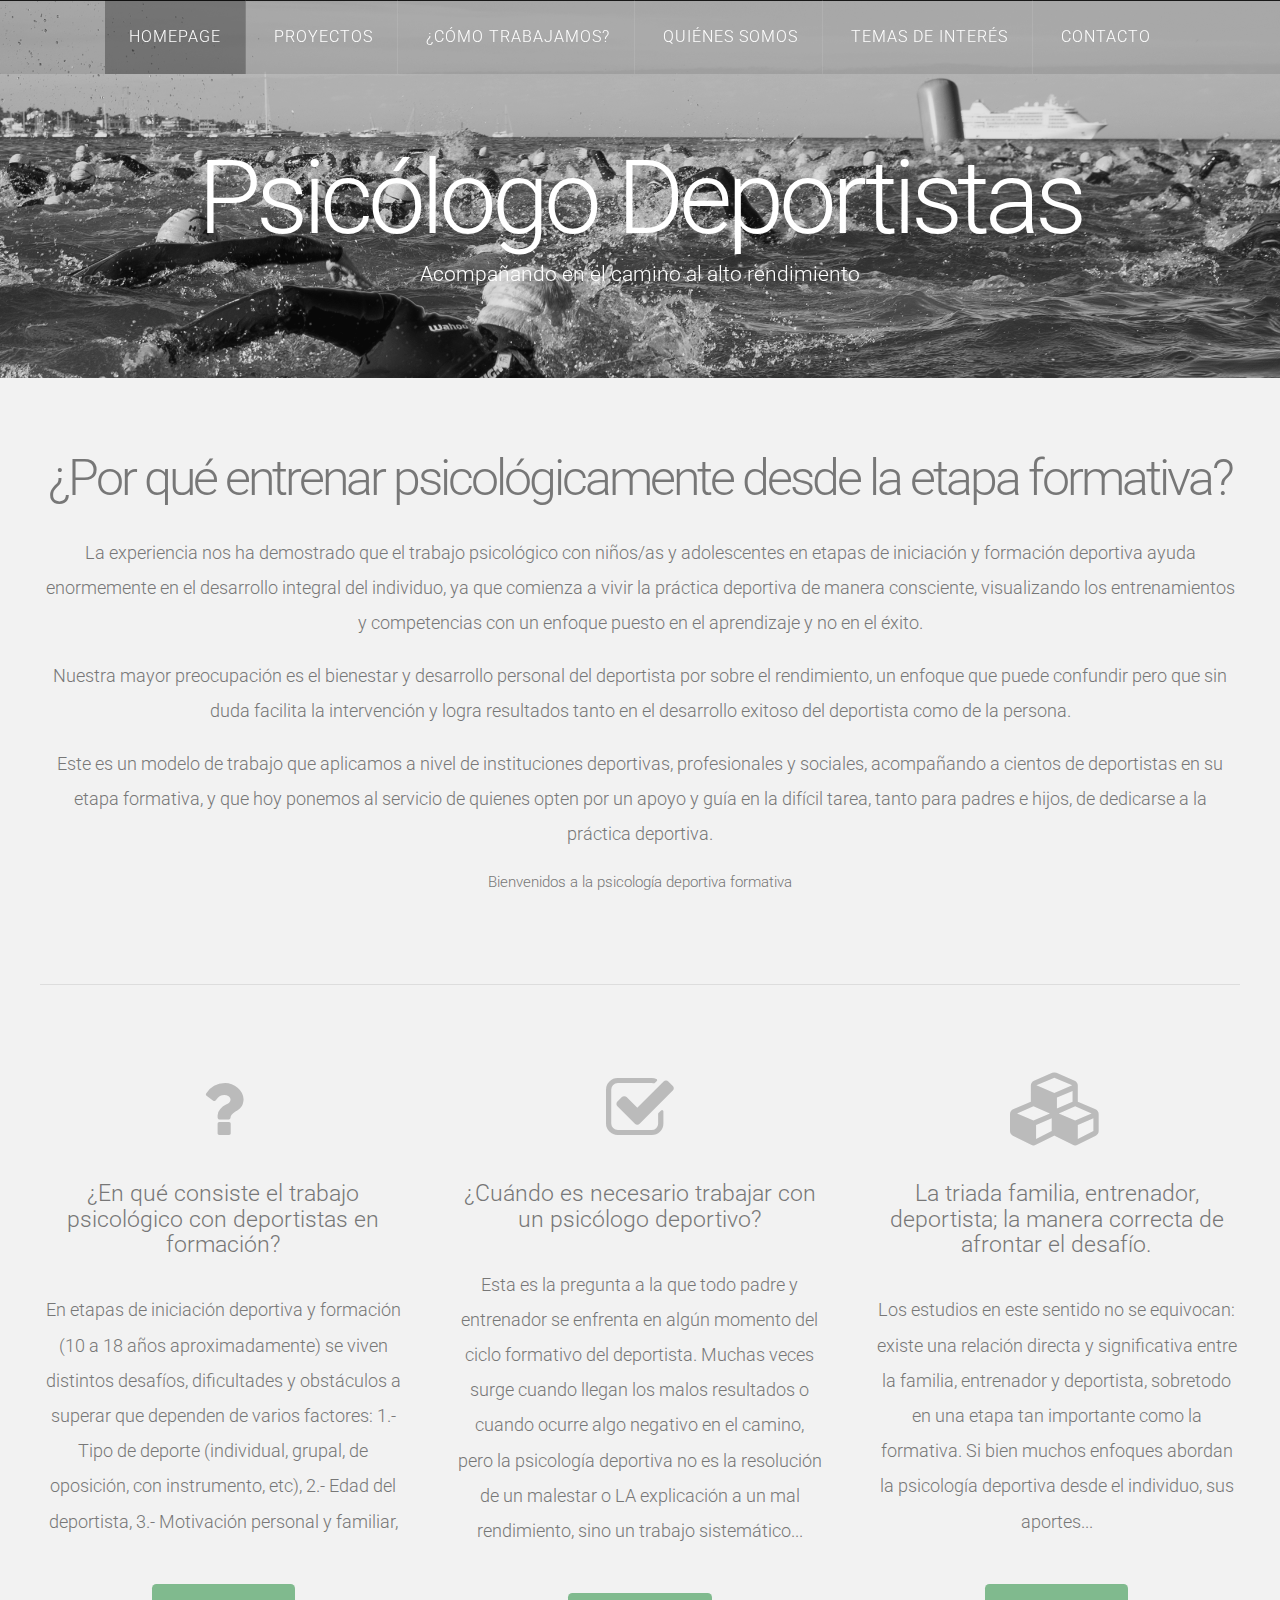
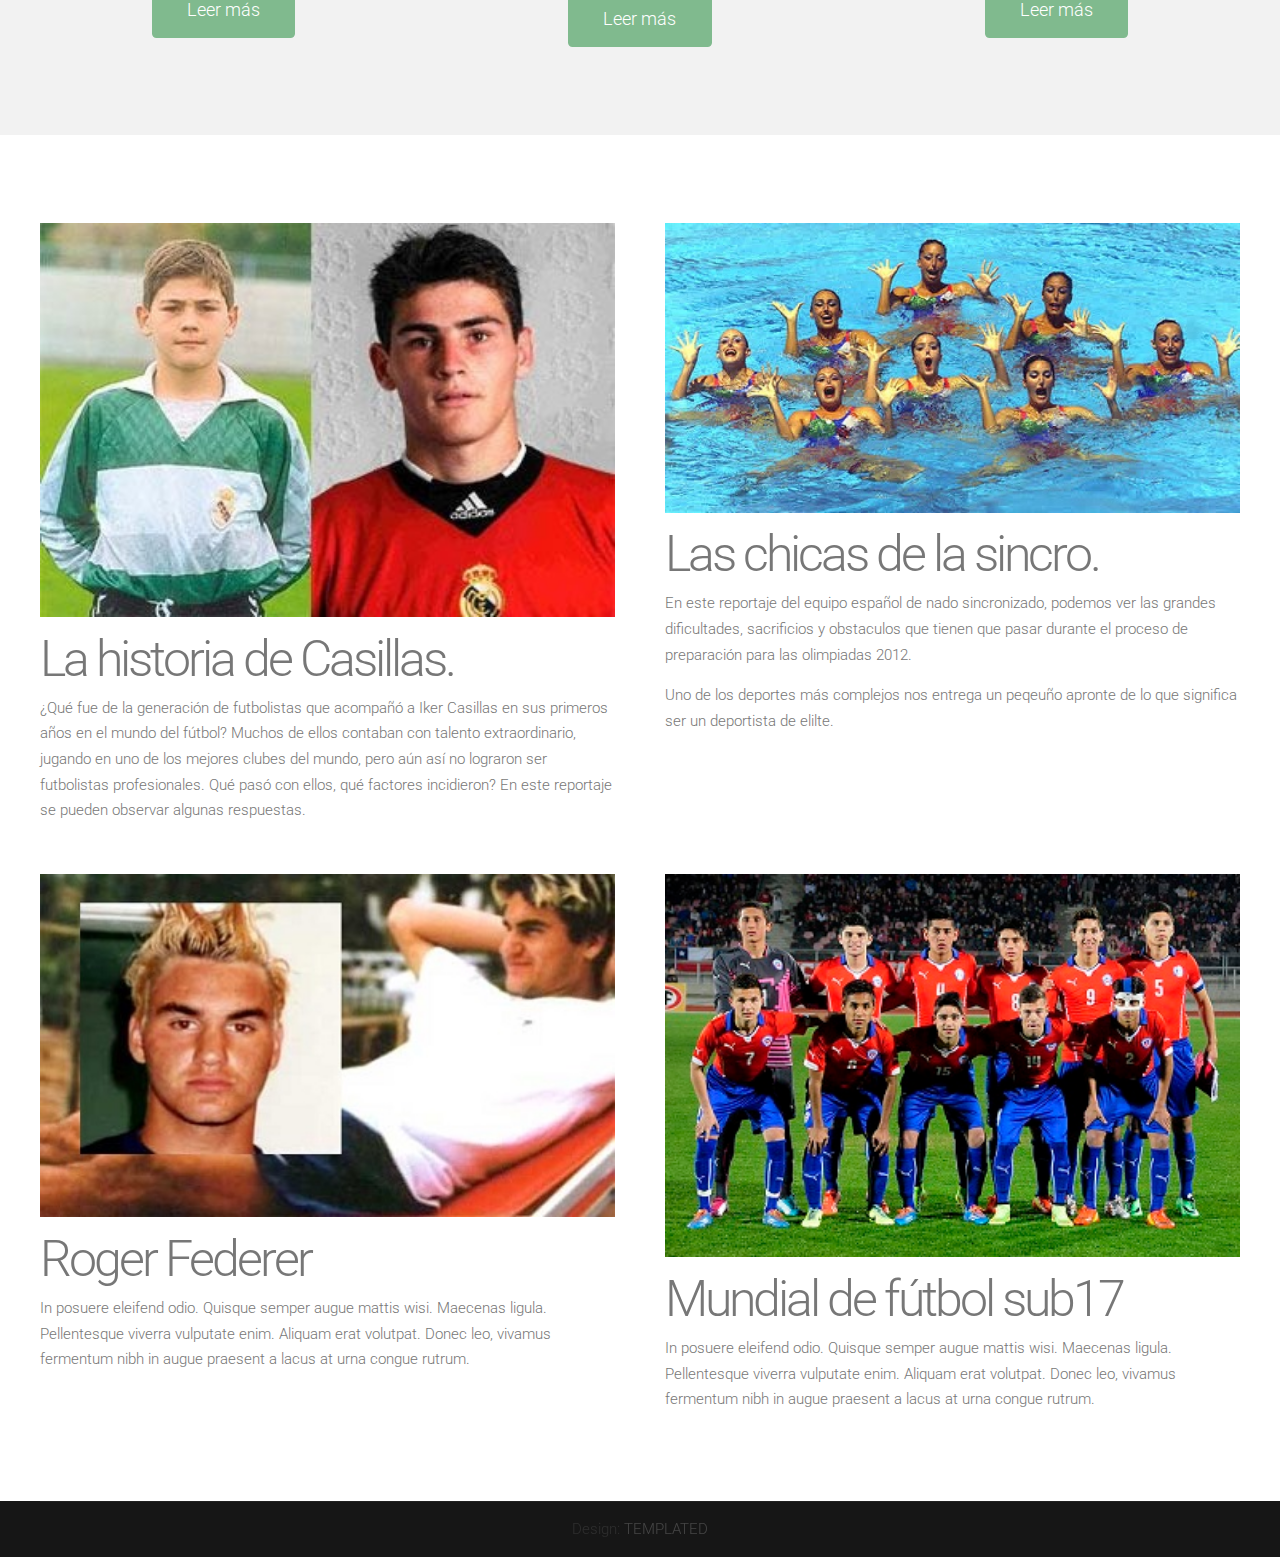
==== index.html @ 889eba31 "Update index.html" ====
﻿<!DOCTYPE HTML>
<!--
	Linear by TEMPLATED
    templated.co @templatedco
    Released for free under the Creative Commons Attribution 3.0 license (templated.co/license)
-->
<html>
	<head>
		<title>Psicólogo Deportistas</title>
		<meta http-equiv="content-type" content="text/html; charset=utf-8" />
		<meta name="description" content="" />
		<meta name="keywords" content="" />
		<link href='http://fonts.googleapis.com/css?family=Roboto:400,100,300,700,500,900' rel='stylesheet' type='text/css'>
		<script src="http://ajax.googleapis.com/ajax/libs/jquery/1.11.0/jquery.min.js"></script>
		<script src="js/skel.min.js"></script>
		<script src="js/skel-panels.min.js"></script>
		<script src="js/init.js"></script>
		<noscript>
			<link rel="stylesheet" href="css/skel-noscript.css" />
			<link rel="stylesheet" href="css/style.css" />
			<link rel="stylesheet" href="css/style-desktop.css" />
		</noscript>
	</head>
	<body>

	<!-- Header -->
		<div id="header">
			<div id="nav-wrapper"> 
				<!-- Nav -->
				<nav id="nav">
					<ul>
						<li class="active"><a href="index.html">Homepage</a></li>
						<li><a href="proyectos.html">Proyectos</a></li>
						<li><a href="como_trabajamos.html">¿Cómo trabajamos?</a></li>
						<li><a href="Quienes_somos.html">Quiénes somos</a></a></li>
						<li><a href="articulo_1.html">Temas de interés</a></a></li>
						<li><a href="contacto.html">Contacto</a></li>
					</ul>
				</nav>
			</div>
			<div class="container"> 
				
				<!-- Logo -->
				<div id="logo">
					<h1><a href="#">Psicólogo  Deportistas</a></h1>
				
					<span class="tag">Acompañando en el camino al alto rendimiento</span>
				</div>
			</div>
		</div>

	<!-- Featured -->
		<div id="featured">
			<div class="container">
				<header>
<h2>¿Por qué entrenar psicológicamente desde la etapa formativa?</h2>
				</header>
<p>La experiencia nos ha demostrado que el trabajo psicológico con niños/as y adolescentes en etapas de iniciación y formación deportiva ayuda enormemente en el desarrollo integral del individuo, ya que comienza a vivir la práctica deportiva de manera consciente, visualizando los entrenamientos y competencias con un enfoque puesto en el aprendizaje y no en el éxito.    <p>  
<p> Nuestra mayor preocupación es el bienestar y desarrollo personal del deportista por sobre el rendimiento, un enfoque que puede confundir pero que sin duda facilita la intervención y logra resultados tanto en el desarrollo exitoso del deportista como de la persona.</p>
<p>Este es un modelo de trabajo que aplicamos a nivel de instituciones deportivas, profesionales y sociales, acompañando a cientos de deportistas en su etapa formativa, y que  hoy ponemos al servicio de quienes opten por un apoyo y guía en la difícil tarea, tanto para padres e hijos, de dedicarse a la práctica deportiva.<p>
</p>Bienvenidos a la psicología deportiva formativa<p>
				<p><p>
				<hr />
				<div class="row">
					<section class="4u">
						<span class="pennant"><span class="fa fa-question"></span></span>
						<h3>¿En qué consiste el trabajo psicológico con deportistas en formación?</h3>
						<p>En etapas de iniciación deportiva y formación (10 a 18 años aproximadamente) se viven distintos desafíos, dificultades y obstáculos a superar que dependen de varios factores: 1.-Tipo de deporte  (individual, grupal, de oposición, con instrumento, etc), 2.- Edad del deportista, 3.- Motivación personal y familiar,  </p>
						<a href="como_trabajamos.html" class="button button-style1">Leer más</a>
					</section>
					<section class="4u">
						<span class="pennant"><span class="fa fa-check-square-o"></span></span>
						<h3>¿Cuándo es necesario trabajar con un psicólogo deportivo?</h3>
						<p>Esta es la pregunta a la que todo padre y entrenador se enfrenta en algún momento del ciclo formativo del deportista.  Muchas veces surge cuando llegan los malos resultados o cuando ocurre algo negativo en el camino, pero la psicología deportiva no es la resolución de un malestar o LA explicación a un mal rendimiento, sino un trabajo sistemático...</p>
						<a href="como_trabajamos.html" class="button button-style1">Leer más</a>
					</section>
					<section class="4u">
						<span class="pennant"><span class="fa fa-cubes"></span></span>
						<h3>La triada familia, entrenador, deportista; la manera correcta de afrontar el desafío.</h3>
						<p> Los estudios en este sentido no se equivocan: existe una relación directa y significativa entre la familia, entrenador y deportista, sobretodo en una etapa tan importante como la formativa. Si bien muchos enfoques abordan la psicología deportiva desde el individuo, sus aportes...</p>
						<a href="como_trabajamos.html" class="button button-style1">Leer más</a>
					</section>

				</div>
			</div>
		</div>

	<!-- Main -->
		<div id="main">
			<div id="content" class="container">

				<div class="row">
					<section class="6u">
						<a href="#" class="image full"><img src="images/pic01.jpg" alt=""></a>
						<header>
							<h2>La historia de Casillas. </h2>
						</header>
						<p>¿Qué fue de la generación de futbolistas que acompañó a Iker Casillas en sus primeros años en el mundo del fútbol? Muchos de ellos contaban con talento extraordinario, jugando en uno de los mejores clubes del mundo, pero aún así no lograron ser futbolistas profesionales. Qué pasó con ellos, qué factores incidieron? En este reportaje se pueden observar algunas respuestas.</p>
					</section>				
					<section class="6u">
						<a href="#" class="image full"><img src="images/pic02.jpg" alt=""></a>
						<header>
							<h2>Las chicas de la sincro. </h2>
						</header>
						<p>En este reportaje del equipo español de nado sincronizado, podemos ver las grandes dificultades, sacrificios y obstaculos que tienen que pasar durante el proceso de preparación para las olimpiadas 2012.
						<p>Uno de los deportes más complejos nos entrega un peqeuño apronte de lo que significa ser un deportista de elilte.</p>	
						</p>
					</section>				
				</div>

				<div class="row">
					<section class="6u">
						<a href="#" class="image full"><img src="images/pic03.jpg" alt=""></a>
						<header>
							<h2>Roger Federer</h2>
						</header>
						<p>In posuere eleifend odio. Quisque semper augue mattis wisi. Maecenas ligula. Pellentesque viverra vulputate enim. Aliquam erat volutpat. Donec leo, vivamus fermentum nibh in augue praesent a lacus at urna congue rutrum.</p>
					</section>				
					<section class="6u">
						<a href="#" class="image full"><img src="images/pic04.jpg" alt=""></a>
						<header>
							<h2>Mundial de fútbol sub17</h2>
						</header>
						<p>In posuere eleifend odio. Quisque semper augue mattis wisi. Maecenas ligula. Pellentesque viverra vulputate enim. Aliquam erat volutpat. Donec leo, vivamus fermentum nibh in augue praesent a lacus at urna congue rutrum.</p>
					</section>				
				</div>
			
			</div>
		</div>

	<!-- Tweet -->
		<!--div id="tweet">
			<div class="container">
				<section>
					<blockquote>&ldquo;In posuere eleifend odio. Quisque semper augue mattis wisi. Maecenas ligula. Pellentesque viverra vulputate enim. Aliquam erat volutpat.&rdquo;</blockquote>
				</section>
			</div>
		</div-->

	<!-- Footer -->
		<!--div id="footer">
			<div class="container">
				<section>
					<header>
						<h2>Get in touch</h2>
						<span class="byline">Integer sit amet pede vel arcu aliquet pretium</span>
					</header>
					<ul class="contact">
						<li><a href="#" class="fa fa-twitter"><span>Twitter</span></a></li>
						<li class="active"><a href="#" class="fa fa-facebook"><span>Facebook</span></a></li>
						<li><a href="#" class="fa fa-dribbble"><span>Pinterest</span></a></li>
						<li><a href="#" class="fa fa-tumblr"><span>Google+</span></a></li>
					</ul>
				</section>
			</div>
		</div-->

	<!-- Copyright -->
		<div id="copyright">
			<div class="container">
				Design: <a href="http://templated.co">TEMPLATED</a>
			</div>
		</div>

	</body>
</html>
---- css/skel-noscript.css ----
/* Resets (http://meyerweb.com/eric/tools/css/reset/ | v2.0 | 20110126 | License: none (public domain)) */

	html,body,div,span,applet,object,iframe,h1,h2,h3,h4,h5,h6,p,blockquote,pre,a,abbr,acronym,address,big,cite,code,del,dfn,em,img,ins,kbd,q,s,samp,small,strike,strong,sub,sup,tt,var,b,u,i,center,dl,dt,dd,ol,ul,li,fieldset,form,label,legend,table,caption,tbody,tfoot,thead,tr,th,td,article,aside,canvas,details,embed,figure,figcaption,footer,header,hgroup,menu,nav,output,ruby,section,summary,time,mark,audio,video{margin:0;padding:0;border:0;font-size:100%;font:inherit;vertical-align:baseline;}article,aside,details,figcaption,figure,footer,header,hgroup,menu,nav,section{display:block;}body{line-height:1;}ol,ul{list-style:none;}blockquote,q{quotes:none;}blockquote:before,blockquote:after,q:before,q:after{content:'';content:none;}table{border-collapse:collapse;border-spacing:0;}body{-webkit-text-size-adjust:none}

/* Box Model */

	*, *:before, *:after {
		-moz-box-sizing: border-box;
		-webkit-box-sizing: border-box;
		-o-box-sizing: border-box;
		-ms-box-sizing: border-box;
		box-sizing: border-box;
	}

/* Container */

	body {
		min-width: 1200px;
	}

	.container {
		width: 1200px;
		margin-left: auto;
		margin-right: auto;
	}

	/* Modifiers */
	
		.container.small {
			width: 900px;
		}

		.container.big {
			width: 100%;
			max-width: 1500px;
			min-width: 1200px;
		}

/* Grid */

	/* Cells */

		.\31 2u { width: 100% }
		.\31 1u { width: 91.6666666667% }
		.\31 0u { width: 83.3333333333% }
		.\39 u { width: 75% }
		.\38 u { width: 66.6666666667% }
		.\37 u { width: 58.3333333333% }
		.\36 u { width: 50% }
		.\35 u { width: 41.6666666667% }
		.\34 u { width: 33.3333333333% }
		.\33 u { width: 25% }
		.\32 u { width: 16.6666666667% }
		.\31 u { width: 8.3333333333% }
		.\-11u { margin-left: 91.6666666667% }
		.\-10u { margin-left: 83.3333333333% }
		.\-9u { margin-left: 75% }
		.\-8u { margin-left: 66.6666666667% }
		.\-7u { margin-left: 58.3333333333% }
		.\-6u { margin-left: 50% }
		.\-5u { margin-left: 41.6666666667% }
		.\-4u { margin-left: 33.3333333333% }
		.\-3u { margin-left: 25% }
		.\-2u { margin-left: 16.6666666667% }
		.\-1u { margin-left: 8.3333333333% }

		.row > * {
			padding: 50px 0 0 50px;
			float: left;
			-moz-box-sizing: border-box;
			-webkit-box-sizing: border-box;
			-o-box-sizing: border-box;
			-ms-box-sizing: border-box;
			box-sizing: border-box;
		}

		.row + .row > * {
			padding-top: 50px;
		}

		.row {
			margin-left: -50px;
		}

	/* Rows */

		.row:after {
			content: '';
			display: block;
			clear: both;
			height: 0;
		}

		.row:first-child > * {
			padding-top: 0;
		}

		.row > * {
			padding-top: 0;
		}

		/* Modifiers */

			/* Flush */

				.row.flush {
					margin-left: 0;
				}

				.row.flush > * {
					padding: 0 !important;
				}

			/* Quarter */

				.row.quarter > * {
					padding: 12.5px 0 0 12.5px;
				}

				.row.quarter + .row.quarter > * {
					padding-top: 12.5px;
				}

				.row.quarter {
					margin-left: -12.5px;
				}

			/* Half */

				.row.half > * {
					padding: 25px 0 0 25px;
				}

				.row.half + .row.half > * {
					padding-top: 25px;
				}

				.row.half {
					margin-left: -25px;
				}

			/* One and (a) Half */

				.row.oneandhalf > * {
					padding: 75px 0 0 75px;
				}

				.row.oneandhalf + .row.oneandhalf > * {
					padding-top: 75px;
				}

				.row.oneandhalf {
					margin-left: -75px;
				}

			/* Double */

				.row.double > * {
					padding: 100px 0 0 100px;
				}

				.row.double + .row.double > * {
					padding-top: 100px;
				}

				.row.double {
					margin-left: -100px;
				}
---- css/style.css ----
/*
	Linear by TEMPLATED
    templated.co @templatedco
    Released for free under the Creative Commons Attribution 3.0 license (templated.co/license)
*/

@charset 'UTF-8';

@font-face{font-family:'FontAwesome';src:url('font/fontawesome-webfont.eot?v=4.0.1');src:url('font/fontawesome-webfont.eot?#iefix&v=4.0.1') format('embedded-opentype'),url('font/fontawesome-webfont.woff?v=4.0.1') format('woff'),url('font/fontawesome-webfont.ttf?v=4.0.1') format('truetype'),url('font/fontawesome-webfont.svg?v=4.0.1#fontawesomeregular') format('svg');font-weight:normal;font-style:normal}

/*********************************************************************************/
/* Basic                                                                         */
/*********************************************************************************/

	body
	{
		margin: 0;
		padding: 0;
		background: #161616;
	}

	body,input,textarea,select
	{
		font-family: 'Roboto', sans-serif;
		font-size: 11pt;
		font-weight: 300;
		line-height: 1.75em;
		color: #777;
	}

	h1,h2,h3,h4,h5,h6
	{
		font-weight: 300;
		color: #777;
	}
	
		h2
		{
			letter-spacing: -0.060em;
		}
	
		h1 a, h2 a, h3 a, h4 a, h5 a, h6 a
		{
			color: inherit;
			text-decoration: none;
		}
		
	strong, b
	{
		font-weight: 500;
		color: #000000;
	}
	
	em, i
	{
		font-style: italic;
	}

	a
	{
		text-decoration: none;
		color: #80BA8E;
	}
	
	a:hover
	{
		text-decoration: underline;
	}

	sub
	{
		position: relative;
		top: 0.5em;
		font-size: 0.8em;
	}
	
	sup
	{
		position: relative;
		top: -0.5em;
		font-size: 0.8em;
	}
	
	hr
	{
		border: 0;
		border-top: solid 1px #ddd;
		margin: 6em 0 0 0;
		padding: 6em 0 0 0;
	}
	
	blockquote
	{
		border-left: solid 0.5em #ddd;
		padding: 1em 0 1em 2em;
		font-style: italic;
	}
	
	p, ul, ol, dl, table
	{
		margin-bottom: 1em;
	}

	header
	{
		margin-bottom: 1.6em;
	}
	
		header h2
		{
		}

		header .byline
		{
			display: block;
			margin: 1.5em 0 0 0;
			padding: 0 0 0.5em 0;
		}
		
	footer
	{
		margin-top: 1em;
	}

	br.clear
	{
		clear: both;
	}

	.pennant
	{
		color: #bbb;
	}

	/* Sections/Articles */
	
		section,
		article
		{
			margin-bottom: 3em;
		}
		
		section > :last-child,
		article > :last-child
		{
			margin-bottom: 0;
		}

		section:last-child,
		article:last-child
		{
			margin-bottom: 0;
		}

		.row > section,
		.row > article
		{
			margin-bottom: 0;
		}

	/* Images */

		.image
		{
			display: inline-block;
		}
		
			.image img
			{
				display: block;
				width: 100%;
			}

			.image.featured
			{
				display: block;
				width: 100%;
				margin: 0 0 2em 0;
			}
			
			.image.full
			{
				display: block;
				width: 100%;
				margin-bottom: 2em;
			}
			
			.image.left
			{
				float: left;
				margin: 0 2em 2em 0;
			}
			
			.image.centered
			{
				display: block;
				margin: 0 0 2em 0;
			}

				.image.centered img
				{
					margin: 0 auto;
					width: auto;
				}

	/* Lists */

		ul.default
		{
			margin: 0;
			padding: 0em 0em 1.5em 0em;
			list-style: none;
		}
		
			ul.default li
			{
				padding: 0.60em 0em;
				font-size: 0.95em;
				border-top: 1px solid;
				border-color: rgba(0,0,0,.1);
			}		
		
			ul.default li:first-child
			{
				padding-top: 0;
				border-top: none;
			}
	
			ul.default {
			}
		
		ul.style li {
			margin: 0;
			padding: 2em 0em 1.5em 0em;
			border-top: 1px solid;
			border-color: rgba(0,0,0,.1);
		}
		
		ul.style li:first-child
		{
			padding-top: 0;
			border-top: none;
		}
		
		ul.style img {
			float: left;
			margin-right: 20px;
		}
		
		ul.style a {
			color: #434343;
		}
		
		ul.style .posted {
			padding: 0em 0em 1em 0em;
			letter-spacing: 1px;
			text-transform: uppercase;
			font-size: 8pt;
			color: #A2A2A2;
		}
		
		ul.style .first {
			padding-top: 0px;
			border-top: none;
		}
							

	/* Buttons */
		
	.button
	{
		position: relative;
		display: inline-block;
		background: #80BA8E;
		padding: 0.8em 2em;
		text-decoration: none !important;
		font-size: 1.2em;
		font-weight: 300;
		color: #FFF !important;
		-moz-transition: color 0.35s ease-in-out, background-color 0.35s ease-in-out;
		-webkit-transition: color 0.35s ease-in-out, background-color 0.35s ease-in-out;
		-o-transition: color 0.35s ease-in-out, background-color 0.35s ease-in-out;
		-ms-transition: color 0.35s ease-in-out, background-color 0.35s ease-in-out;
		transition: color 0.35s ease-in-out, background-color 0.35s ease-in-out;
		text-align: center;
		border-radius: 0.25em;
	}

	.button:hover
	{
		background: #70AA7E;
		color: #FFF !important;
	}

/*********************************************************************************/
/* Icons                                                                         */
/* Powered by Font Awesome by Dave Gandy | http://fontawesome.io                 */
/* Licensed under the SIL OFL 1.1 (font), MIT (CSS)                              */
/*********************************************************************************/

	.fa
	{
		text-decoration: none;
	}

		.fa.solo
		{
		}
		
			.fa.solo span
			{
				display: none;
			}

		.fa:before
		{
			display:inline-block;
			font-family: FontAwesome;
			font-size: 1.25em;
			text-decoration: none;
			font-style: normal;
			font-weight: normal;
			line-height: 1;
			-webkit-font-smoothing:antialiased;
			-moz-osx-font-smoothing:grayscale;
		}

		.fa-lg{font-size:1.3333333333333333em;line-height:.75em;vertical-align:-15%}
		.fa-2x{font-size:2em}
		.fa-3x{font-size:3em}
		.fa-4x{font-size:4em}
		.fa-5x{font-size:5em}
		.fa-fw{width:1.2857142857142858em;text-align:center}
		.fa-ul{padding-left:0;margin-left:2.142857142857143em;list-style-type:none}.fa-ul>li{position:relative}
		.fa-li{position:absolute;left:-2.142857142857143em;width:2.142857142857143em;top:.14285714285714285em;text-align:center}.fa-li.fa-lg{left:-1.8571428571428572em}
		.fa-border{padding:.2em .25em .15em;border:solid .08em #eee;border-radius:.1em}
		.pull-right{float:right}
		.pull-left{float:left}
		.fa.pull-left{margin-right:.3em}
		.fa.pull-right{margin-left:.3em}
		.fa-spin{-webkit-animation:spin 2s infinite linear;-moz-animation:spin 2s infinite linear;-o-animation:spin 2s infinite linear;animation:spin 2s infinite linear}
		@-moz-keyframes spin{0%{-moz-transform:rotate(0deg)} 100%{-moz-transform:rotate(359deg)}}@-webkit-keyframes spin{0%{-webkit-transform:rotate(0deg)} 100%{-webkit-transform:rotate(359deg)}}@-o-keyframes spin{0%{-o-transform:rotate(0deg)} 100%{-o-transform:rotate(359deg)}}@-ms-keyframes spin{0%{-ms-transform:rotate(0deg)} 100%{-ms-transform:rotate(359deg)}}@keyframes spin{0%{transform:rotate(0deg)} 100%{transform:rotate(359deg)}}.fa-rotate-90{filter:progid:DXImageTransform.Microsoft.BasicImage(rotation=1);-webkit-transform:rotate(90deg);-moz-transform:rotate(90deg);-ms-transform:rotate(90deg);-o-transform:rotate(90deg);transform:rotate(90deg)}
		.fa-rotate-180{filter:progid:DXImageTransform.Microsoft.BasicImage(rotation=2);-webkit-transform:rotate(180deg);-moz-transform:rotate(180deg);-ms-transform:rotate(180deg);-o-transform:rotate(180deg);transform:rotate(180deg)}
		.fa-rotate-270{filter:progid:DXImageTransform.Microsoft.BasicImage(rotation=3);-webkit-transform:rotate(270deg);-moz-transform:rotate(270deg);-ms-transform:rotate(270deg);-o-transform:rotate(270deg);transform:rotate(270deg)}
		.fa-flip-horizontal{filter:progid:DXImageTransform.Microsoft.BasicImage(rotation=0, mirror=1);-webkit-transform:scale(-1, 1);-moz-transform:scale(-1, 1);-ms-transform:scale(-1, 1);-o-transform:scale(-1, 1);transform:scale(-1, 1)}
		.fa-flip-vertical{filter:progid:DXImageTransform.Microsoft.BasicImage(rotation=2, mirror=1);-webkit-transform:scale(1, -1);-moz-transform:scale(1, -1);-ms-transform:scale(1, -1);-o-transform:scale(1, -1);transform:scale(1, -1)}
		.fa-stack{position:relative;display:inline-block;width:2em;height:2em;line-height:2em;vertical-align:middle}
		.fa-stack-1x,.fa-stack-2x{position:absolute;left:0;width:100%;text-align:center}
		.fa-stack-1x{line-height:inherit}
		.fa-stack-2x{font-size:2em}
		.fa-inverse{color:#fff}
		.fa-glass:before{content:"\f000"}
		.fa-music:before{content:"\f001"}
		.fa-search:before{content:"\f002"}
		.fa-envelope-o:before{content:"\f003"}
		.fa-heart:before{content:"\f004"}
		.fa-star:before{content:"\f005"}
		.fa-star-o:before{content:"\f006"}
		.fa-user:before{content:"\f007"}
		.fa-film:before{content:"\f008"}
		.fa-th-large:before{content:"\f009"}
		.fa-th:before{content:"\f00a"}
		.fa-th-list:before{content:"\f00b"}
		.fa-check:before{content:"\f00c"}
		.fa-times:before{content:"\f00d"}
		.fa-search-plus:before{content:"\f00e"}
		.fa-search-minus:before{content:"\f010"}
		.fa-power-off:before{content:"\f011"}
		.fa-signal:before{content:"\f012"}
		.fa-gear:before,.fa-cog:before{content:"\f013"}
		.fa-trash-o:before{content:"\f014"}
		.fa-home:before{content:"\f015"}
		.fa-file-o:before{content:"\f016"}
		.fa-clock-o:before{content:"\f017"}
		.fa-road:before{content:"\f018"}
		.fa-download:before{content:"\f019"}
		.fa-arrow-circle-o-down:before{content:"\f01a"}
		.fa-arrow-circle-o-up:before{content:"\f01b"}
		.fa-inbox:before{content:"\f01c"}
		.fa-play-circle-o:before{content:"\f01d"}
		.fa-rotate-right:before,.fa-repeat:before{content:"\f01e"}
		.fa-refresh:before{content:"\f021"}
		.fa-list-alt:before{content:"\f022"}
		.fa-lock:before{content:"\f023"}
		.fa-flag:before{content:"\f024"}
		.fa-headphones:before{content:"\f025"}
		.fa-volume-off:before{content:"\f026"}
		.fa-volume-down:before{content:"\f027"}
		.fa-volume-up:before{content:"\f028"}
		.fa-qrcode:before{content:"\f029"}
		.fa-barcode:before{content:"\f02a"}
		.fa-tag:before{content:"\f02b"}
		.fa-tags:before{content:"\f02c"}
		.fa-book:before{content:"\f02d"}
		.fa-bookmark:before{content:"\f02e"}
		.fa-print:before{content:"\f02f"}
		.fa-camera:before{content:"\f030"}
		.fa-font:before{content:"\f031"}
		.fa-bold:before{content:"\f032"}
		.fa-italic:before{content:"\f033"}
		.fa-text-height:before{content:"\f034"}
		.fa-text-width:before{content:"\f035"}
		.fa-align-left:before{content:"\f036"}
		.fa-align-center:before{content:"\f037"}
		.fa-align-right:before{content:"\f038"}
		.fa-align-justify:before{content:"\f039"}
		.fa-list:before{content:"\f03a"}
		.fa-dedent:before,.fa-outdent:before{content:"\f03b"}
		.fa-indent:before{content:"\f03c"}
		.fa-video-camera:before{content:"\f03d"}
		.fa-picture-o:before{content:"\f03e"}
		.fa-pencil:before{content:"\f040"}
		.fa-map-marker:before{content:"\f041"}
		.fa-adjust:before{content:"\f042"}
		.fa-tint:before{content:"\f043"}
		.fa-edit:before,.fa-pencil-square-o:before{content:"\f044"}
		.fa-share-square-o:before{content:"\f045"}
		.fa-check-square-o:before{content:"\f046"}
		.fa-move:before{content:"\f047"}
		.fa-step-backward:before{content:"\f048"}
		.fa-fast-backward:before{content:"\f049"}
		.fa-backward:before{content:"\f04a"}
		.fa-play:before{content:"\f04b"}
		.fa-pause:before{content:"\f04c"}
		.fa-stop:before{content:"\f04d"}
		.fa-forward:before{content:"\f04e"}
		.fa-fast-forward:before{content:"\f050"}
		.fa-step-forward:before{content:"\f051"}
		.fa-eject:before{content:"\f052"}
		.fa-chevron-left:before{content:"\f053"}
		.fa-chevron-right:before{content:"\f054"}
		.fa-plus-circle:before{content:"\f055"}
		.fa-minus-circle:before{content:"\f056"}
		.fa-times-circle:before{content:"\f057"}
		.fa-check-circle:before{content:"\f058"}
		.fa-question-circle:before{content:"\f059"}
		.fa-info-circle:before{content:"\f05a"}
		.fa-crosshairs:before{content:"\f05b"}
		.fa-times-circle-o:before{content:"\f05c"}
		.fa-check-circle-o:before{content:"\f05d"}
		.fa-ban:before{content:"\f05e"}
		.fa-arrow-left:before{content:"\f060"}
		.fa-arrow-right:before{content:"\f061"}
		.fa-arrow-up:before{content:"\f062"}
		.fa-arrow-down:before{content:"\f063"}
		.fa-mail-forward:before,.fa-share:before{content:"\f064"}
		.fa-resize-full:before{content:"\f065"}
		.fa-resize-small:before{content:"\f066"}
		.fa-plus:before{content:"\f067"}
		.fa-minus:before{content:"\f068"}
		.fa-asterisk:before{content:"\f069"}
		.fa-exclamation-circle:before{content:"\f06a"}
		.fa-gift:before{content:"\f06b"}
		.fa-leaf:before{content:"\f06c"}
		.fa-fire:before{content:"\f06d"}
		.fa-eye:before{content:"\f06e"}
		.fa-eye-slash:before{content:"\f070"}
		.fa-warning:before,.fa-exclamation-triangle:before{content:"\f071"}
		.fa-plane:before{content:"\f072"}
		.fa-calendar:before{content:"\f073"}
		.fa-random:before{content:"\f074"}
		.fa-comment:before{content:"\f075"}
		.fa-magnet:before{content:"\f076"}
		.fa-chevron-up:before{content:"\f077"}
		.fa-chevron-down:before{content:"\f078"}
		.fa-retweet:before{content:"\f079"}
		.fa-shopping-cart:before{content:"\f07a"}
		.fa-folder:before{content:"\f07b"}
		.fa-folder-open:before{content:"\f07c"}
		.fa-resize-vertical:before{content:"\f07d"}
		.fa-resize-horizontal:before{content:"\f07e"}
		.fa-bar-chart-o:before{content:"\f080"}
		.fa-twitter-square:before{content:"\f081"}
		.fa-facebook-square:before{content:"\f082"}
		.fa-camera-retro:before{content:"\f083"}
		.fa-key:before{content:"\f084"}
		.fa-gears:before,.fa-cogs:before{content:"\f085"}
		.fa-comments:before{content:"\f086"}
		.fa-thumbs-o-up:before{content:"\f087"}
		.fa-thumbs-o-down:before{content:"\f088"}
		.fa-star-half:before{content:"\f089"}
		.fa-heart-o:before{content:"\f08a"}
		.fa-sign-out:before{content:"\f08b"}
		.fa-linkedin-square:before{content:"\f08c"}
		.fa-thumb-tack:before{content:"\f08d"}
		.fa-external-link:before{content:"\f08e"}
		.fa-sign-in:before{content:"\f090"}
		.fa-trophy:before{content:"\f091"}
		.fa-github-square:before{content:"\f092"}
		.fa-upload:before{content:"\f093"}
		.fa-lemon-o:before{content:"\f094"}
		.fa-phone:before{content:"\f095"}
		.fa-square-o:before{content:"\f096"}
		.fa-bookmark-o:before{content:"\f097"}
		.fa-phone-square:before{content:"\f098"}
		.fa-twitter:before{content:"\f099"}
		.fa-facebook:before{content:"\f09a"}
		.fa-github:before{content:"\f09b"}
		.fa-unlock:before{content:"\f09c"}
		.fa-credit-card:before{content:"\f09d"}
		.fa-rss:before{content:"\f09e"}
		.fa-hdd-o:before{content:"\f0a0"}
		.fa-bullhorn:before{content:"\f0a1"}
		.fa-bell:before{content:"\f0f3"}
		.fa-certificate:before{content:"\f0a3"}
		.fa-hand-o-right:before{content:"\f0a4"}
		.fa-hand-o-left:before{content:"\f0a5"}
		.fa-hand-o-up:before{content:"\f0a6"}
		.fa-hand-o-down:before{content:"\f0a7"}
		.fa-arrow-circle-left:before{content:"\f0a8"}
		.fa-arrow-circle-right:before{content:"\f0a9"}
		.fa-arrow-circle-up:before{content:"\f0aa"}
		.fa-arrow-circle-down:before{content:"\f0ab"}
		.fa-globe:before{content:"\f0ac"}
		.fa-wrench:before{content:"\f0ad"}
		.fa-tasks:before{content:"\f0ae"}
		.fa-filter:before{content:"\f0b0"}
		.fa-briefcase:before{content:"\f0b1"}
		.fa-fullscreen:before{content:"\f0b2"}
		.fa-group:before{content:"\f0c0"}
		.fa-chain:before,.fa-link:before{content:"\f0c1"}
		.fa-cloud:before{content:"\f0c2"}
		.fa-flask:before{content:"\f0c3"}
		.fa-cut:before,.fa-scissors:before{content:"\f0c4"}
		.fa-copy:before,.fa-files-o:before{content:"\f0c5"}
		.fa-paperclip:before{content:"\f0c6"}
		.fa-save:before,.fa-floppy-o:before{content:"\f0c7"}
		.fa-square:before{content:"\f0c8"}
		.fa-reorder:before{content:"\f0c9"}
		.fa-list-ul:before{content:"\f0ca"}
		.fa-list-ol:before{content:"\f0cb"}
		.fa-strikethrough:before{content:"\f0cc"}
		.fa-underline:before{content:"\f0cd"}
		.fa-table:before{content:"\f0ce"}
		.fa-magic:before{content:"\f0d0"}
		.fa-truck:before{content:"\f0d1"}
		.fa-pinterest:before{content:"\f0d2"}
		.fa-pinterest-square:before{content:"\f0d3"}
		.fa-google-plus-square:before{content:"\f0d4"}
		.fa-google-plus:before{content:"\f0d5"}
		.fa-money:before{content:"\f0d6"}
		.fa-caret-down:before{content:"\f0d7"}
		.fa-caret-up:before{content:"\f0d8"}
		.fa-caret-left:before{content:"\f0d9"}
		.fa-caret-right:before{content:"\f0da"}
		.fa-columns:before{content:"\f0db"}
		.fa-unsorted:before,.fa-sort:before{content:"\f0dc"}
		.fa-sort-down:before,.fa-sort-asc:before{content:"\f0dd"}
		.fa-sort-up:before,.fa-sort-desc:before{content:"\f0de"}
		.fa-envelope:before{content:"\f0e0"}
		.fa-linkedin:before{content:"\f0e1"}
		.fa-rotate-left:before,.fa-undo:before{content:"\f0e2"}
		.fa-legal:before,.fa-gavel:before{content:"\f0e3"}
		.fa-dashboard:before,.fa-tachometer:before{content:"\f0e4"}
		.fa-comment-o:before{content:"\f0e5"}
		.fa-comments-o:before{content:"\f0e6"}
		.fa-flash:before,.fa-bolt:before{content:"\f0e7"}
		.fa-sitemap:before{content:"\f0e8"}
		.fa-umbrella:before{content:"\f0e9"}
		.fa-paste:before,.fa-clipboard:before{content:"\f0ea"}
		.fa-lightbulb-o:before{content:"\f0eb"}
		.fa-exchange:before{content:"\f0ec"}
		.fa-cloud-download:before{content:"\f0ed"}
		.fa-cloud-upload:before{content:"\f0ee"}
		.fa-user-md:before{content:"\f0f0"}
		.fa-stethoscope:before{content:"\f0f1"}
		.fa-suitcase:before{content:"\f0f2"}
		.fa-bell-o:before{content:"\f0a2"}
		.fa-coffee:before{content:"\f0f4"}
		.fa-cutlery:before{content:"\f0f5"}
		.fa-file-text-o:before{content:"\f0f6"}
		.fa-building:before{content:"\f0f7"}
		.fa-hospital:before{content:"\f0f8"}
		.fa-ambulance:before{content:"\f0f9"}
		.fa-medkit:before{content:"\f0fa"}
		.fa-fighter-jet:before{content:"\f0fb"}
		.fa-beer:before{content:"\f0fc"}
		.fa-h-square:before{content:"\f0fd"}
		.fa-plus-square:before{content:"\f0fe"}
		.fa-angle-double-left:before{content:"\f100"}
		.fa-angle-double-right:before{content:"\f101"}
		.fa-angle-double-up:before{content:"\f102"}
		.fa-angle-double-down:before{content:"\f103"}
		.fa-angle-left:before{content:"\f104"}
		.fa-angle-right:before{content:"\f105"}
		.fa-angle-up:before{content:"\f106"}
		.fa-angle-down:before{content:"\f107"}
		.fa-desktop:before{content:"\f108"}
		.fa-laptop:before{content:"\f109"}
		.fa-tablet:before{content:"\f10a"}
		.fa-mobile-phone:before,.fa-mobile:before{content:"\f10b"}
		.fa-circle-o:before{content:"\f10c"}
		.fa-quote-left:before{content:"\f10d"}
		.fa-quote-right:before{content:"\f10e"}
		.fa-spinner:before{content:"\f110"}
		.fa-circle:before{content:"\f111"}
		.fa-mail-reply:before,.fa-reply:before{content:"\f112"}
		.fa-github-alt:before{content:"\f113"}
		.fa-folder-o:before{content:"\f114"}
		.fa-folder-open-o:before{content:"\f115"}
		.fa-expand-o:before{content:"\f116"}
		.fa-collapse-o:before{content:"\f117"}
		.fa-smile-o:before{content:"\f118"}
		.fa-frown-o:before{content:"\f119"}
		.fa-meh-o:before{content:"\f11a"}
		.fa-gamepad:before{content:"\f11b"}
		.fa-keyboard-o:before{content:"\f11c"}
		.fa-flag-o:before{content:"\f11d"}
		.fa-flag-checkered:before{content:"\f11e"}
		.fa-terminal:before{content:"\f120"}
		.fa-code:before{content:"\f121"}
		.fa-reply-all:before{content:"\f122"}
		.fa-mail-reply-all:before{content:"\f122"}
		.fa-star-half-empty:before,.fa-star-half-full:before,.fa-star-half-o:before{content:"\f123"}
		.fa-location-arrow:before{content:"\f124"}
		.fa-crop:before{content:"\f125"}
		.fa-code-fork:before{content:"\f126"}
		.fa-unlink:before,.fa-chain-broken:before{content:"\f127"}
		.fa-question:before{content:"\f128"}
		.fa-info:before{content:"\f129"}
		.fa-exclamation:before{content:"\f12a"}
		.fa-superscript:before{content:"\f12b"}
		.fa-subscript:before{content:"\f12c"}
		.fa-eraser:before{content:"\f12d"}
		.fa-puzzle-piece:before{content:"\f12e"}
		.fa-microphone:before{content:"\f130"}
		.fa-microphone-slash:before{content:"\f131"}
		.fa-shield:before{content:"\f132"}
		.fa-calendar-o:before{content:"\f133"}
		.fa-fire-extinguisher:before{content:"\f134"}
		.fa-rocket:before{content:"\f135"}
		.fa-maxcdn:before{content:"\f136"}
		.fa-chevron-circle-left:before{content:"\f137"}
		.fa-chevron-circle-right:before{content:"\f138"}
		.fa-chevron-circle-up:before{content:"\f139"}
		.fa-chevron-circle-down:before{content:"\f13a"}
		.fa-html5:before{content:"\f13b"}
		.fa-css3:before{content:"\f13c"}
		.fa-anchor:before{content:"\f13d"}
		.fa-unlock-o:before{content:"\f13e"}
		.fa-bullseye:before{content:"\f140"}
		.fa-ellipsis-horizontal:before{content:"\f141"}
		.fa-ellipsis-vertical:before{content:"\f142"}
		.fa-rss-square:before{content:"\f143"}
		.fa-play-circle:before{content:"\f144"}
		.fa-ticket:before{content:"\f145"}
		.fa-minus-square:before{content:"\f146"}
		.fa-minus-square-o:before{content:"\f147"}
		.fa-level-up:before{content:"\f148"}
		.fa-level-down:before{content:"\f149"}
		.fa-check-square:before{content:"\f14a"}
		.fa-pencil-square:before{content:"\f14b"}
		.fa-external-link-square:before{content:"\f14c"}
		.fa-share-square:before{content:"\f14d"}
		.fa-compass:before{content:"\f14e"}
		.fa-toggle-down:before,.fa-caret-square-o-down:before{content:"\f150"}
		.fa-toggle-up:before,.fa-caret-square-o-up:before{content:"\f151"}
		.fa-toggle-right:before,.fa-caret-square-o-right:before{content:"\f152"}
		.fa-euro:before,.fa-eur:before{content:"\f153"}
		.fa-gbp:before{content:"\f154"}
		.fa-dollar:before,.fa-usd:before{content:"\f155"}
		.fa-rupee:before,.fa-inr:before{content:"\f156"}
		.fa-cny:before,.fa-rmb:before,.fa-yen:before,.fa-jpy:before{content:"\f157"}
		.fa-ruble:before,.fa-rouble:before,.fa-rub:before{content:"\f158"}
		.fa-won:before,.fa-krw:before{content:"\f159"}
		.fa-bitcoin:before,.fa-btc:before{content:"\f15a"}
		.fa-file:before{content:"\f15b"}
		.fa-file-text:before{content:"\f15c"}
		.fa-sort-alpha-asc:before{content:"\f15d"}
		.fa-sort-alpha-desc:before{content:"\f15e"}
		.fa-sort-amount-asc:before{content:"\f160"}
		.fa-sort-amount-desc:before{content:"\f161"}
		.fa-sort-numeric-asc:before{content:"\f162"}
		.fa-sort-numeric-desc:before{content:"\f163"}
		.fa-thumbs-up:before{content:"\f164"}
		.fa-thumbs-down:before{content:"\f165"}
		.fa-youtube-square:before{content:"\f166"}
		.fa-youtube:before{content:"\f167"}
		.fa-xing:before{content:"\f168"}
		.fa-xing-square:before{content:"\f169"}
		.fa-youtube-play:before{content:"\f16a"}
		.fa-dropbox:before{content:"\f16b"}
		.fa-stack-overflow:before{content:"\f16c"}
		.fa-instagram:before{content:"\f16d"}
		.fa-flickr:before{content:"\f16e"}
		.fa-adn:before{content:"\f170"}
		.fa-bitbucket:before{content:"\f171"}
		.fa-bitbucket-square:before{content:"\f172"}
		.fa-tumblr:before{content:"\f173"}
		.fa-tumblr-square:before{content:"\f174"}
		.fa-long-arrow-down:before{content:"\f175"}
		.fa-long-arrow-up:before{content:"\f176"}
		.fa-long-arrow-left:before{content:"\f177"}
		.fa-long-arrow-right:before{content:"\f178"}
		.fa-apple:before{content:"\f179"}
		.fa-windows:before{content:"\f17a"}
		.fa-android:before{content:"\f17b"}
		.fa-linux:before{content:"\f17c"}
		.fa-dribbble:before{content:"\f17d"}
		.fa-skype:before{content:"\f17e"}
		.fa-foursquare:before{content:"\f180"}
		.fa-trello:before{content:"\f181"}
		.fa-female:before{content:"\f182"}
		.fa-male:before{content:"\f183"}
		.fa-gittip:before{content:"\f184"}
		.fa-sun-o:before{content:"\f185"}
		.fa-moon-o:before{content:"\f186"}
		.fa-archive:before{content:"\f187"}
		.fa-bug:before{content:"\f188"}
		.fa-vk:before{content:"\f189"}
		.fa-weibo:before{content:"\f18a"}
		.fa-renren:before{content:"\f18b"}
		.fa-pagelines:before{content:"\f18c"}
		.fa-stack-exchange:before{content:"\f18d"}
		.fa-arrow-circle-o-right:before{content:"\f18e"}
		.fa-arrow-circle-o-left:before{content:"\f190"}
		.fa-toggle-left:before,.fa-caret-square-o-left:before{content:"\f191"}
		.fa-dot-circle-o:before{content:"\f192"}
		.fa-wheelchair:before{content:"\f193"}
		.fa-vimeo-square:before{content:"\f194"}
		.fa-turkish-lira:before,.fa-try:before{content:"\f195"}
		.fa-fax:before{content:"\f1ac"}
		.fa-share-alt:before{content:"\f1e0"}
		.fa-cubes:before{content:"\f1b3"}

/*********************************************************************************/
/* Social Icon Styles                                                            */
/*********************************************************************************/

	ul.contact
	{
		padding: 1.5em 0 0 0;
		list-style: none;
		cursor: default;
	}
	
	ul.contact li
	{
		display: inline-block;
		margin: 0 1em;
	}
	
	ul.contact li span
	{
		display: none;
		margin: 0;
		padding: 0;
	}
	
	ul.contact li a
	{
		color: inherit;
		font-size: 1.75em;
		display: inline-block;
		-moz-transition: color 0.35s ease-in-out, background-color 0.35s ease-in-out;
		-webkit-transition: color 0.35s ease-in-out, background-color 0.35s ease-in-out;
		-o-transition: color 0.35s ease-in-out, background-color 0.35s ease-in-out;
		-ms-transition: color 0.35s ease-in-out, background-color 0.35s ease-in-out;
		transition: color 0.35s ease-in-out, background-color 0.35s ease-in-out;
	}
	
	ul.contact li a:hover
	{
		color: #fff;
	}

/*********************************************************************************/
/* Header                                                                        */
/*********************************************************************************/

	#header
	{
		position: relative;
		background: url(../images/header.jpg) no-repeat bottom center;
		background-attachment: fixed;
		background-size: cover;
		text-align: center;
	}
	
		#header:before
		{
			content: '';
			position: absolute;
			left: 0;
			top: 0;
			width: 100%;
			height: 100%;
			background: rgba(64,64,64,0.125);
		}

/*********************************************************************************/
/* Logo                                                                          */
/*********************************************************************************/

	#logo
	{
		position: relative;
		z-index: 1;
	}
	
		#logo h1
		{
			color: #FFF;
		}
	
		#logo a
		{
			display: block;
			text-decoration: none;
			font-weight: 300;
			line-height: 1em;
			font-size: 7em;
			color: #FFF;
			letter-spacing: -0.05em;
			margin: 0 0 0.125em 0;
		}
		
		#logo span
		{
			font-size: 1.4em;
			color: #FFF;
		}

/*********************************************************************************/
/* Nav                                                                           */
/*********************************************************************************/

	#nav
	{
	}

		#nav-wrapper
		{
			background: rgba(0,0,0,.1);
			position: absolute;
			top: 0;
			left: 0;
			width: 100%;
		}
		
		#nav > ul
		{
			margin: 0;
			padding: 0;
			text-align: center;
		}

		#nav > ul > li
		{
			display: inline-block;
			border-right: 1px solid;
			border-color: rgba(255,255,255,.1);
		}
		
			#nav > ul > li:last-child
			{
				padding-right: 0;
				border-right: none;
			}
			#nav li:hover {
				background-color: rgba(0,0,0,.3);
			}

			#nav > ul > li > a,
			#nav > ul > li > span
			{
				display: inline-block;
				padding: 1.5em 1.5em;
				letter-spacing: 0.06em;
				text-decoration: none;
				text-transform: uppercase;
				font-size: 1.1em;
				outline: 0;
				color: #FFF;
			}
			#nav li.active
			{
				background-color: rgba(0,0,0,.3);
			}

			#nav li.active a
			{
				color: #FFF;
			}

			#nav > ul > li > ul
			{
				display: none;
			}
	
/*********************************************************************************/
/* Main                                                                          */
/*********************************************************************************/

	#main
	{
		position: relative;
		background: #fff;
	}
	
	.homepage #content
	{
		text-align: center;
	}
	
	.homepage #content header h2
	{
	}

	#sidebar h2
	{
		display: block;
		padding-bottom: 0.50em;
	}

/*********************************************************************************/
/* Footer                                                                        */
/*********************************************************************************/
	
	#footer
	{
		position: relative;
		text-align: center;
	}
	
	#footer header h2
	{
		color: #FFF !important;
	}
	
	#footer header .byline
	{
		color: rgba(255,255,255,.2);
	}

/*********************************************************************************/
/* Copyright                                                                     */
/*********************************************************************************/
	
	#copyright
	{
		position: relative;
		text-align: center;
		color: #774535;
	}
	
	#copyright .container
	{
		padding: 1em 0em;
		border-top: 1px solid;
		border-color: rgba(255,255,255,.05);
		color:  rgba(255,255,255,.1);
	}
	
	#copyright a
	{
		text-decoration: none;
		color:  rgba(255,255,255,.2);
	}
	
/*********************************************************************************/
/* Featured                                                                      */
/*********************************************************************************/
	
	#featured
	{
		position: relative;
		background: #f2f2f2;
		text-align: center;
	}
	
	#featured h3
	{
		display: block;
		font-weight: 300;
	}

	#featured .pennant
	{
		font-size: 4em;
	}
	
	#featured .button
	{
		margin-top: 1.5em;
	}

/*********************************************************************************/
/* Tweet                                                                         */
/*********************************************************************************/
	
	#tweet
	{
		position: relative;
		text-align: center;
		background: url(../images/header.jpg) no-repeat center center;
		background-attachment: fixed;
		background-size: cover;
	}

		#tweet:before
		{
			content: '';
			position: absolute;
			left: 0;
			top: 0;
			width: 100%;
			height: 100%;
			background: rgba(64,64,64,0.5);
		}
	
		#tweet section
		{
			border-top: 1px solid;
			border-bottom: 1px solid;
			border-color: rgba(255,255,255,.1);
		}

		#tweet blockquote
		{
			position: relative;
			border: none;
			margin: 0;
			font-weight: 300;
			color: rgba(255,255,255,.6);
		}
	
/***********************************************************************************/
/* contact Form                                                                    */
/***********************************************************************************/
label {
    display: block;
    float: left;
    width: 7em;
}

input, textarea {
    display: block;
    width: 20em;
    margin: 5px;
}

textarea {
    height: 7em;
}

input[type="submit"] {
    display: block;
    width: 10em;
    margin: 5px;
    margin-left: 7em;
}
---- css/style-desktop.css ----
/*
	Linear by TEMPLATED
    templated.co @templatedco
    Released for free under the Creative Commons Attribution 3.0 license (templated.co/license)
*/

/*********************************************************************************/
/* Basic                                                                         */
/*********************************************************************************/

	body
	{
	}

	body,input,textarea,select
	{
	}

	header
	{
		margin-bottom: 1.6em;
	}
	
		header h2
		{
			font-size: 3.4em;
		}

		header .byline
		{
			font-size: 1.7em;
		}

/*********************************************************************************/
/* Header                                                                        */
/*********************************************************************************/

	#header
	{
		padding: 10em 0 6em 0;
	}

	.homepage #header
	{
		padding: 16em 0 12em 0;
	}

/*********************************************************************************/
/* Main                                                                          */
/*********************************************************************************/

	#main
	{
		padding: 6em 0em;
	}
	
	.homepage #content header h2
	{
		padding: 0.70em 0em;
		font-size: 2.2em;
	}

	#sidebar h2
	{
		font-size: 2.4em;
	}

/*********************************************************************************/
/* Footer                                                                        */
/*********************************************************************************/
	
	#footer
	{
		padding: 6em 0em;
	}
	
/*********************************************************************************/
/* Featured                                                                      */
/*********************************************************************************/
	
	#featured
	{
		padding: 6em 0em;
	}
	
	#featured h3
	{
		padding: 1.5em 0em;
		font-size: 1.6em;
	}

	#featured header
	{
		margin-bottom: 3em;
	}
	
	#featured p
	{
		line-height: 2em;
		font-size: 1.2em;
	}
	
/*********************************************************************************/
/* Tweet                                                                         */
/*********************************************************************************/
	
	#tweet
	{
		padding: 6em 0em;
	}

	#tweet blockquote
	{
		margin: 0;
		padding: 1em 4em;
		line-height: 1.5em;
		font-size: 1.8em;
	}
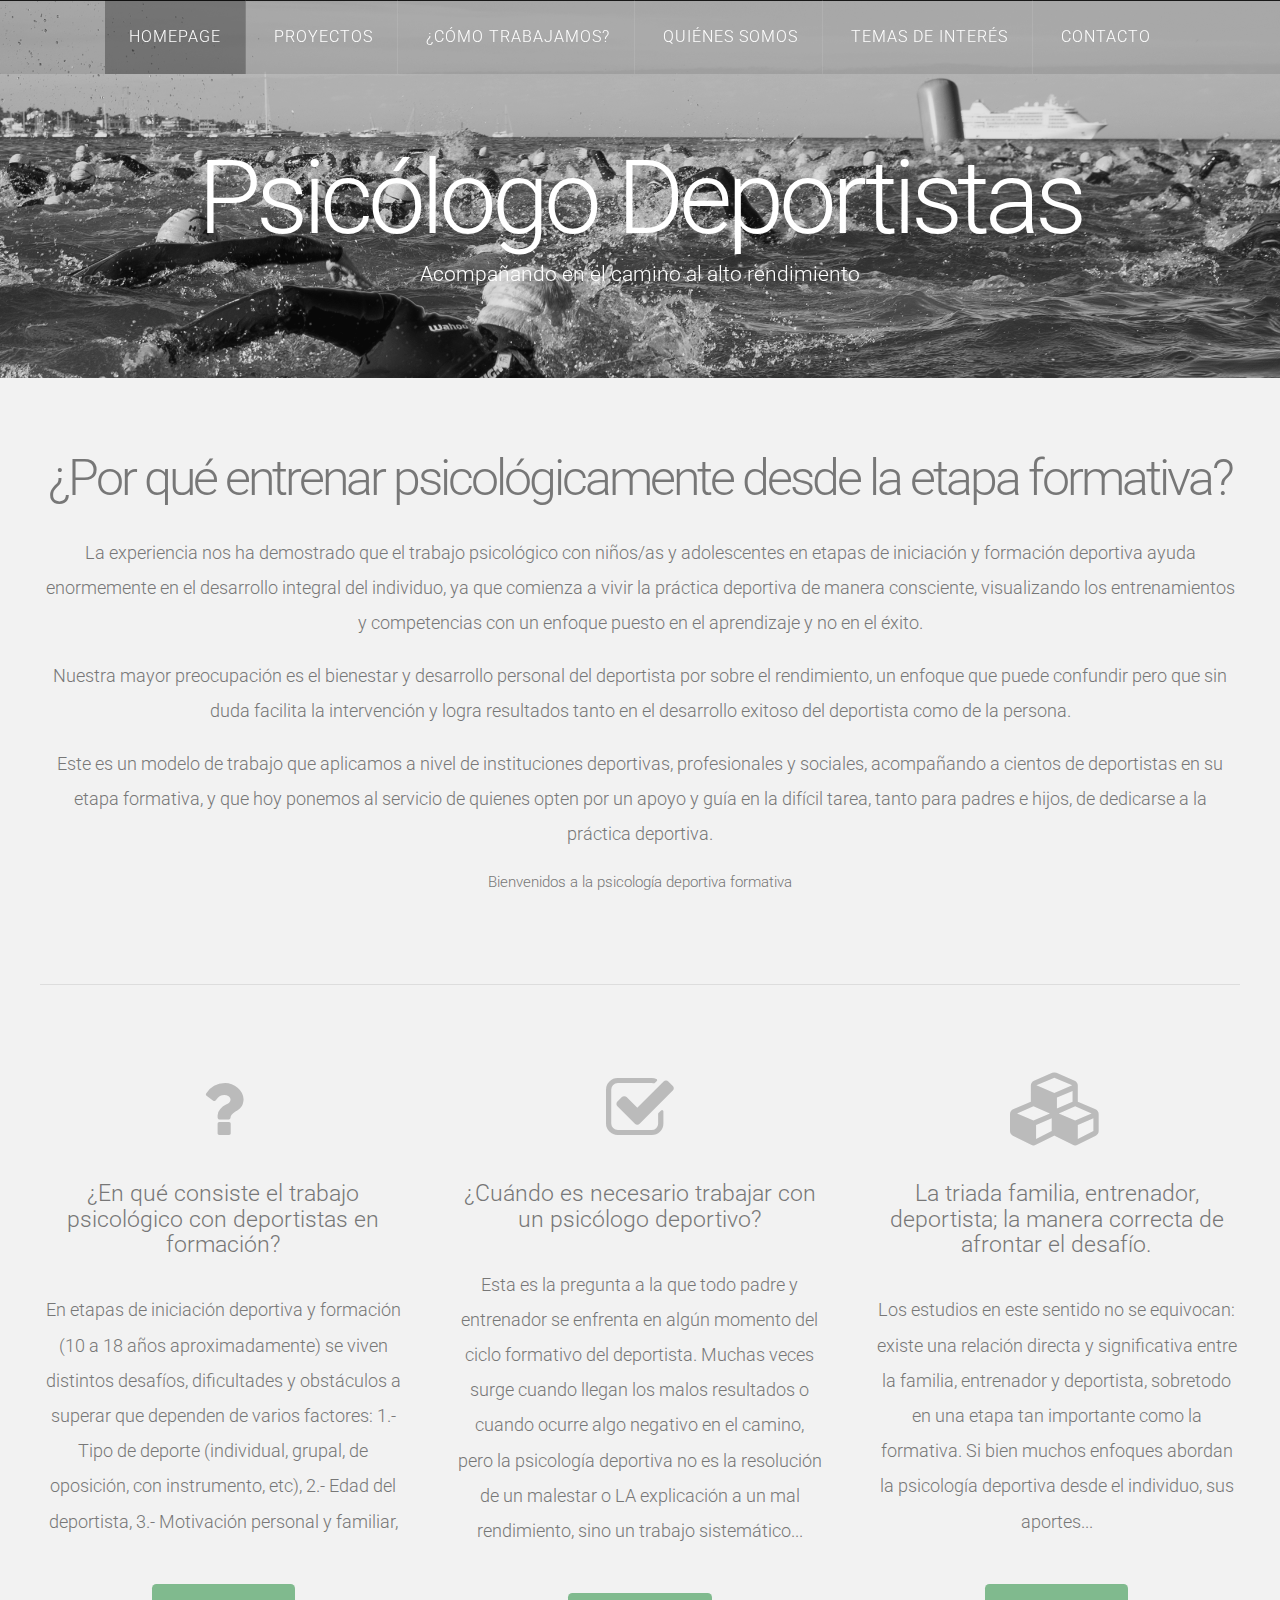
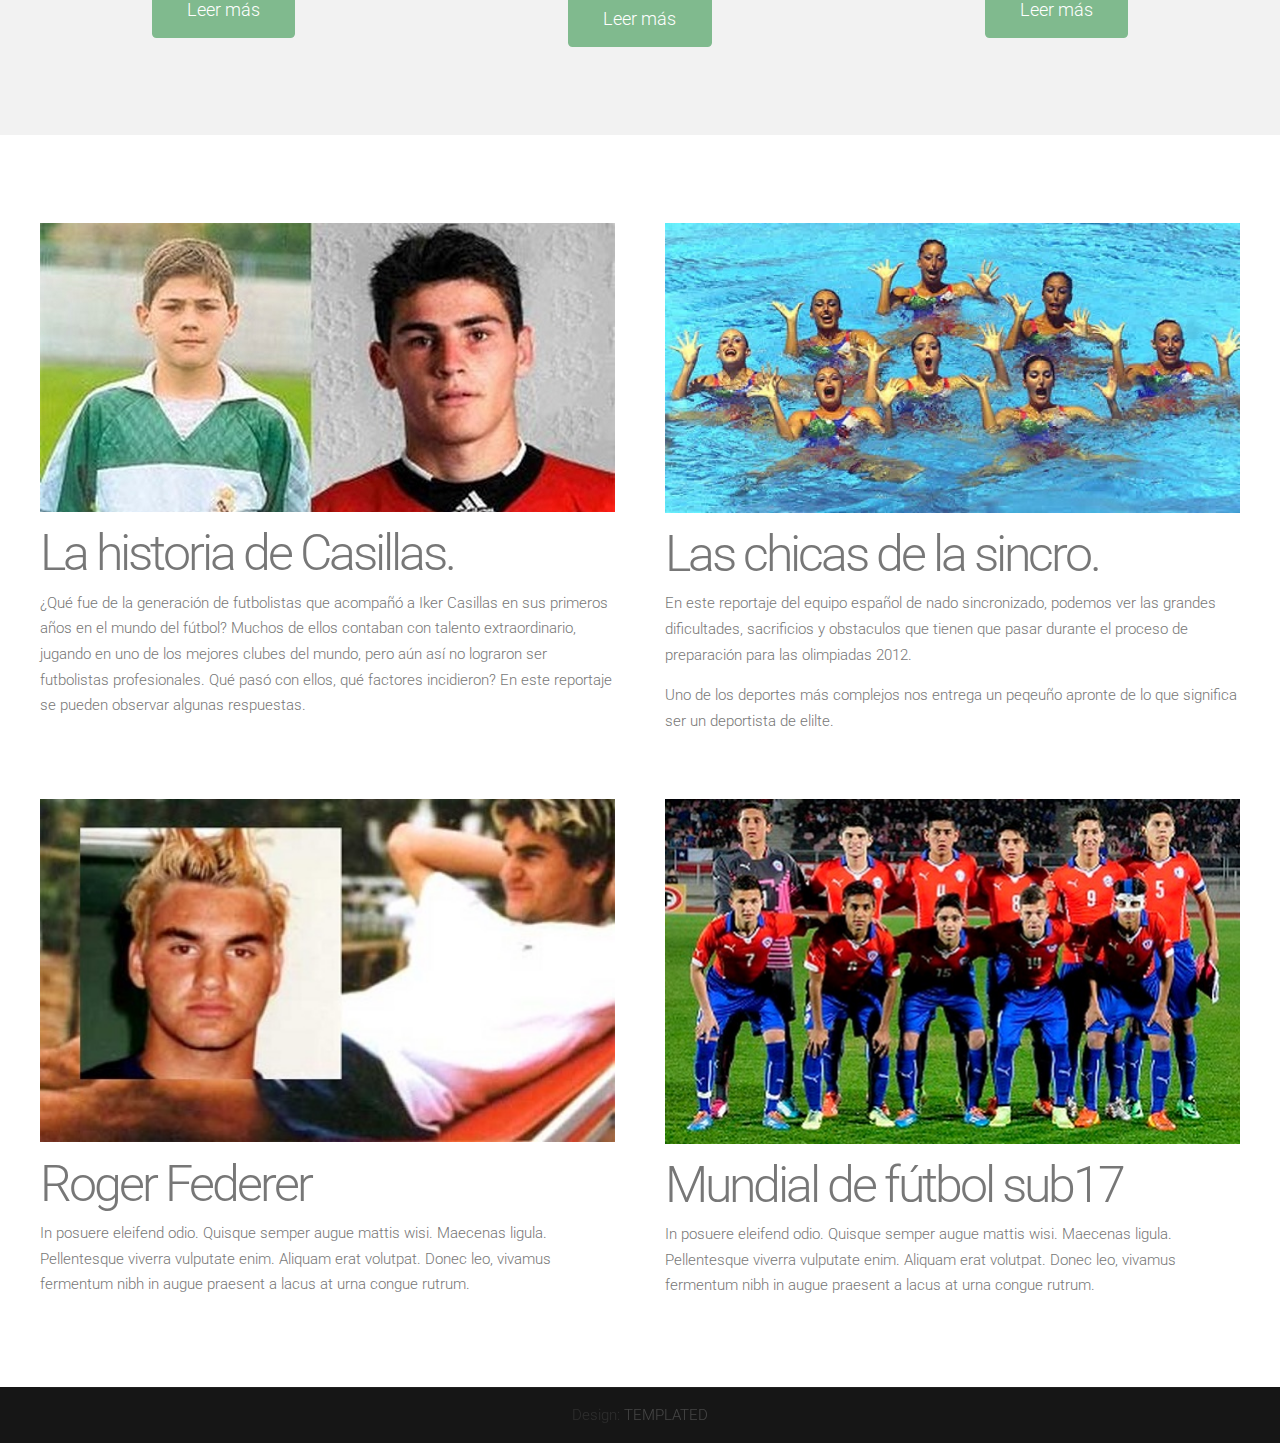
==== commit acfd2306: "Update index.html" ====
--- a/index.html
+++ b/index.html
@@ -33,7 +33,7 @@
 						<li><a href="proyectos.html">Proyectos</a></li>
 						<li><a href="como_trabajamos.html">¿Cómo trabajamos?</a></li>
 						<li><a href="Quienes_somos.html">Quiénes somos</a></a></li>
-						<li><a href="articulo_1.html">Temas de interés</a></a></li>
+						<li><a href="temas_interes.html">Temas de interés</a></a></li>
 						<li><a href="contacto.html">Contacto</a></li>
 					</ul>
 				</nav>
@@ -98,7 +98,7 @@
 						<p>¿Qué fue de la generación de futbolistas que acompañó a Iker Casillas en sus primeros años en el mundo del fútbol? Muchos de ellos contaban con talento extraordinario, jugando en uno de los mejores clubes del mundo, pero aún así no lograron ser futbolistas profesionales. Qué pasó con ellos, qué factores incidieron? En este reportaje se pueden observar algunas respuestas.</p>
 					</section>				
 					<section class="6u">
-						<a href="#" class="image full"><img src="images/pic02.jpg" alt=""></a>
+						<a href="temas_interes.html" class="image full"><img src="images/pic02.jpg" alt=""></a>
 						<header>
 							<h2>Las chicas de la sincro. </h2>
 						</header>
@@ -110,14 +110,14 @@
 
 				<div class="row">
 					<section class="6u">
-						<a href="#" class="image full"><img src="images/pic03.jpg" alt=""></a>
+						<a href="temas_interes.html" class="image full"><img src="images/pic03.jpg" alt=""></a>
 						<header>
 							<h2>Roger Federer</h2>
 						</header>
 						<p>In posuere eleifend odio. Quisque semper augue mattis wisi. Maecenas ligula. Pellentesque viverra vulputate enim. Aliquam erat volutpat. Donec leo, vivamus fermentum nibh in augue praesent a lacus at urna congue rutrum.</p>
 					</section>				
 					<section class="6u">
-						<a href="#" class="image full"><img src="images/pic04.jpg" alt=""></a>
+						<a href="temas_interes.html" class="image full"><img src="images/pic04.jpg" alt=""></a>
 						<header>
 							<h2>Mundial de fútbol sub17</h2>
 						</header>
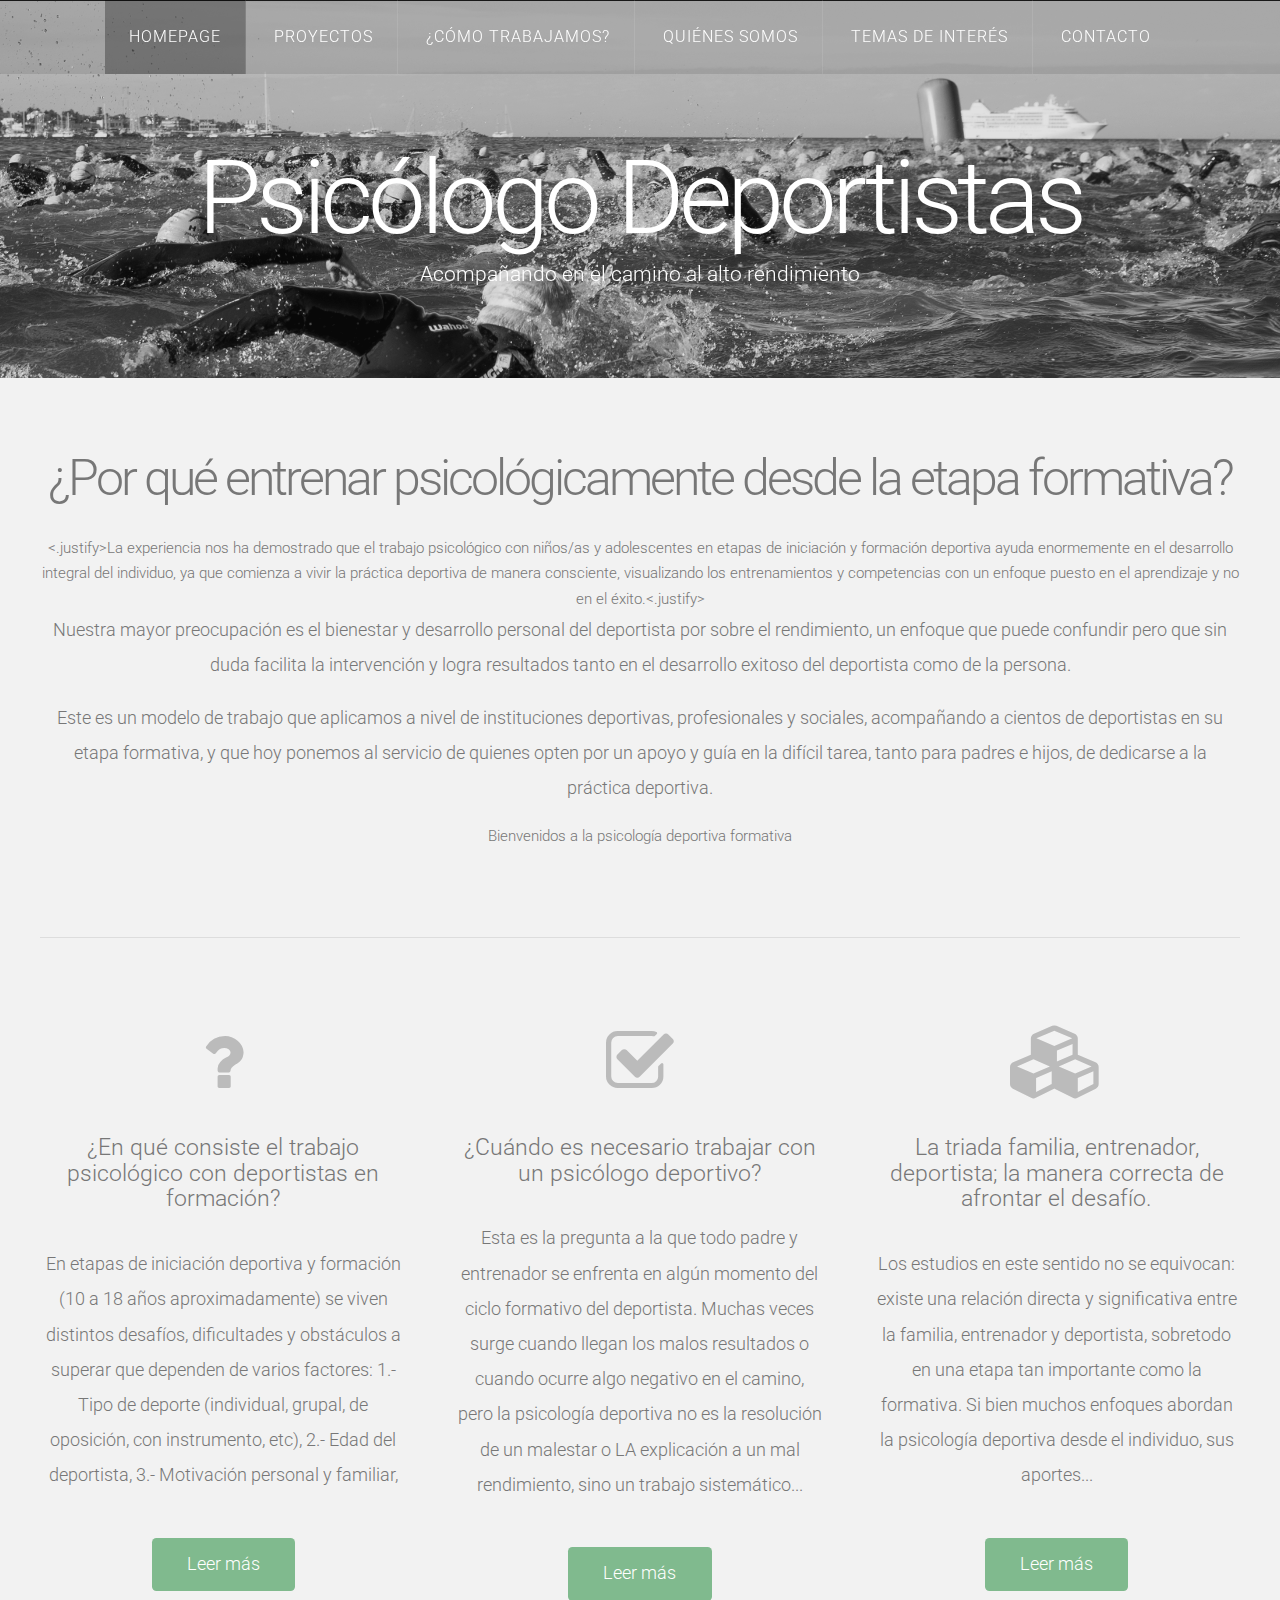
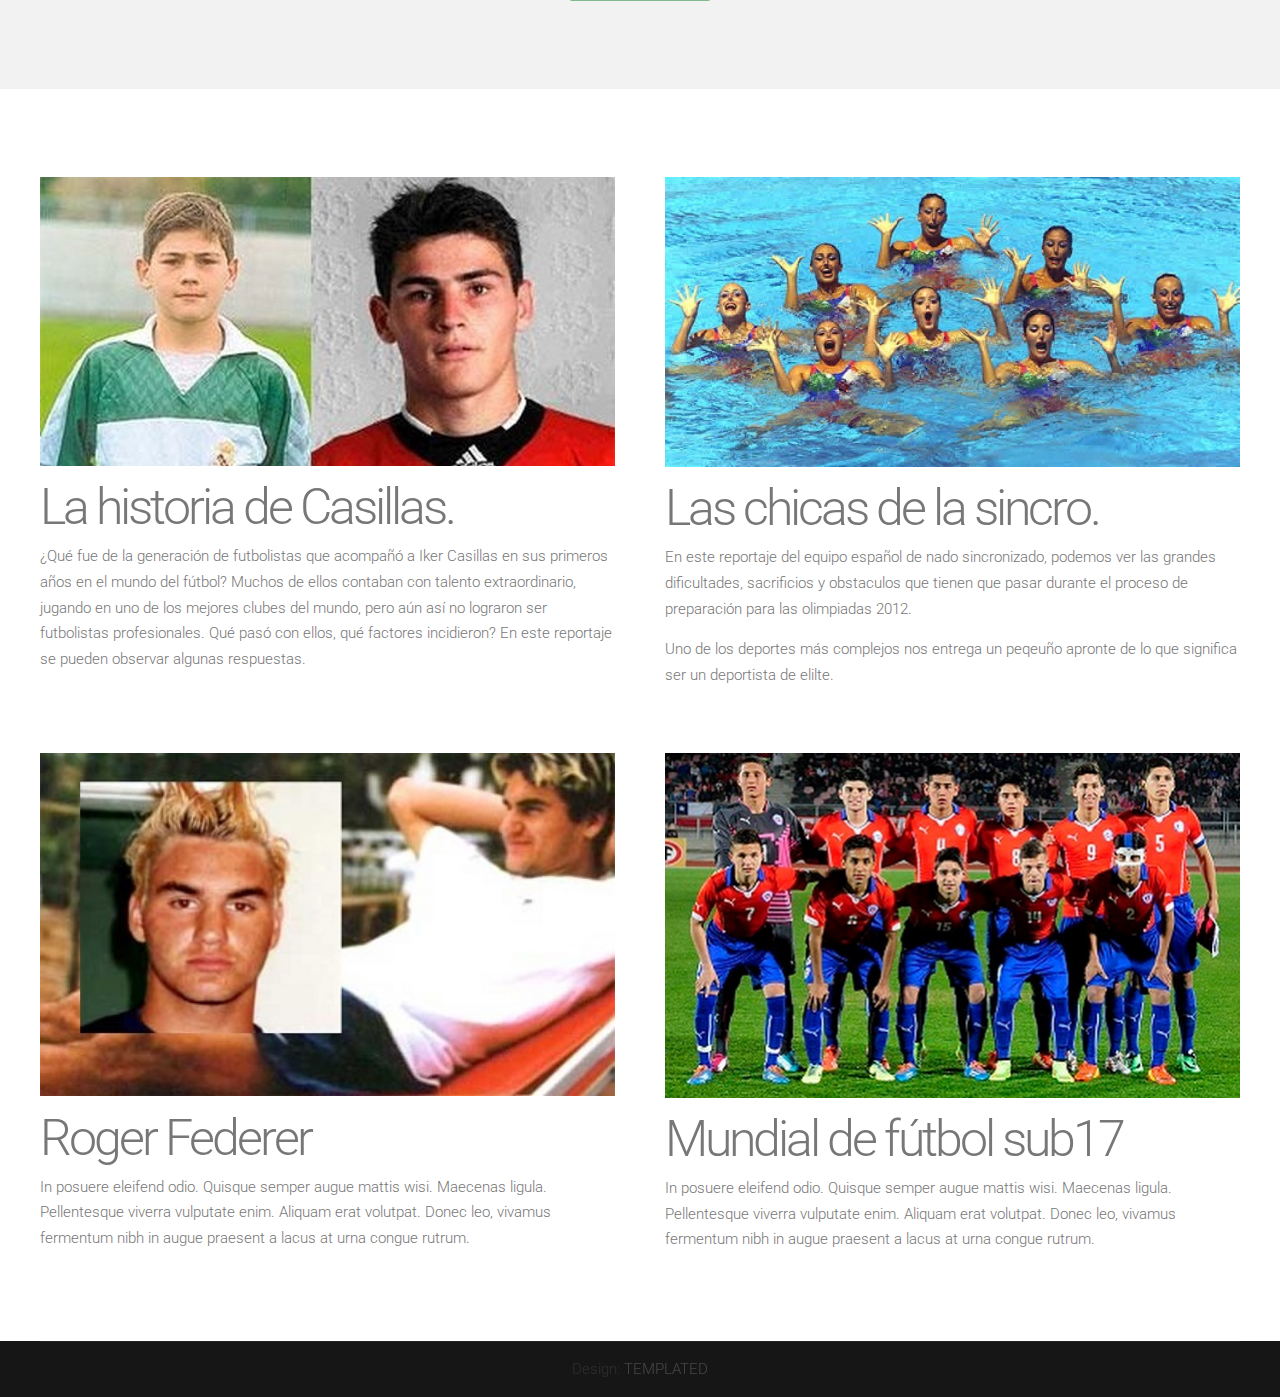
==== commit a04ec61c: "prueba justificado" ====
--- a/index.html
+++ b/index.html
@@ -55,7 +55,7 @@
 				<header>
 <h2>¿Por qué entrenar psicológicamente desde la etapa formativa?</h2>
 				</header>
-<p>La experiencia nos ha demostrado que el trabajo psicológico con niños/as y adolescentes en etapas de iniciación y formación deportiva ayuda enormemente en el desarrollo integral del individuo, ya que comienza a vivir la práctica deportiva de manera consciente, visualizando los entrenamientos y competencias con un enfoque puesto en el aprendizaje y no en el éxito.    <p>  
+<.justify>La experiencia nos ha demostrado que el trabajo psicológico con niños/as y adolescentes en etapas de iniciación y formación deportiva ayuda enormemente en el desarrollo integral del individuo, ya que comienza a vivir la práctica deportiva de manera consciente, visualizando los entrenamientos y competencias con un enfoque puesto en el aprendizaje y no en el éxito.<.justify> 
 <p> Nuestra mayor preocupación es el bienestar y desarrollo personal del deportista por sobre el rendimiento, un enfoque que puede confundir pero que sin duda facilita la intervención y logra resultados tanto en el desarrollo exitoso del deportista como de la persona.</p>
 <p>Este es un modelo de trabajo que aplicamos a nivel de instituciones deportivas, profesionales y sociales, acompañando a cientos de deportistas en su etapa formativa, y que  hoy ponemos al servicio de quienes opten por un apoyo y guía en la difícil tarea, tanto para padres e hijos, de dedicarse a la práctica deportiva.<p>
 </p>Bienvenidos a la psicología deportiva formativa<p>
@@ -91,7 +91,7 @@
 
 				<div class="row">
 					<section class="6u">
-						<a href="#" class="image full"><img src="images/pic01.jpg" alt=""></a>
+						<a href="temas_interes.html" class="image full"><img src="images/pic01.jpg" alt=""></a>
 						<header>
 							<h2>La historia de Casillas. </h2>
 						</header>
@@ -164,3 +164,14 @@
 
 	</body>
 </html>
+
+<script>
+  (function(i,s,o,g,r,a,m){i['GoogleAnalyticsObject']=r;i[r]=i[r]||function(){
+  (i[r].q=i[r].q||[]).push(arguments)},i[r].l=1*new Date();a=s.createElement(o),
+  m=s.getElementsByTagName(o)[0];a.async=1;a.src=g;m.parentNode.insertBefore(a,m)
+  })(window,document,'script','//www.google-analytics.com/analytics.js','ga');
+
+  ga('create', 'UA-62046650-1', 'auto');
+  ga('send', 'pageview');
+
+</script>
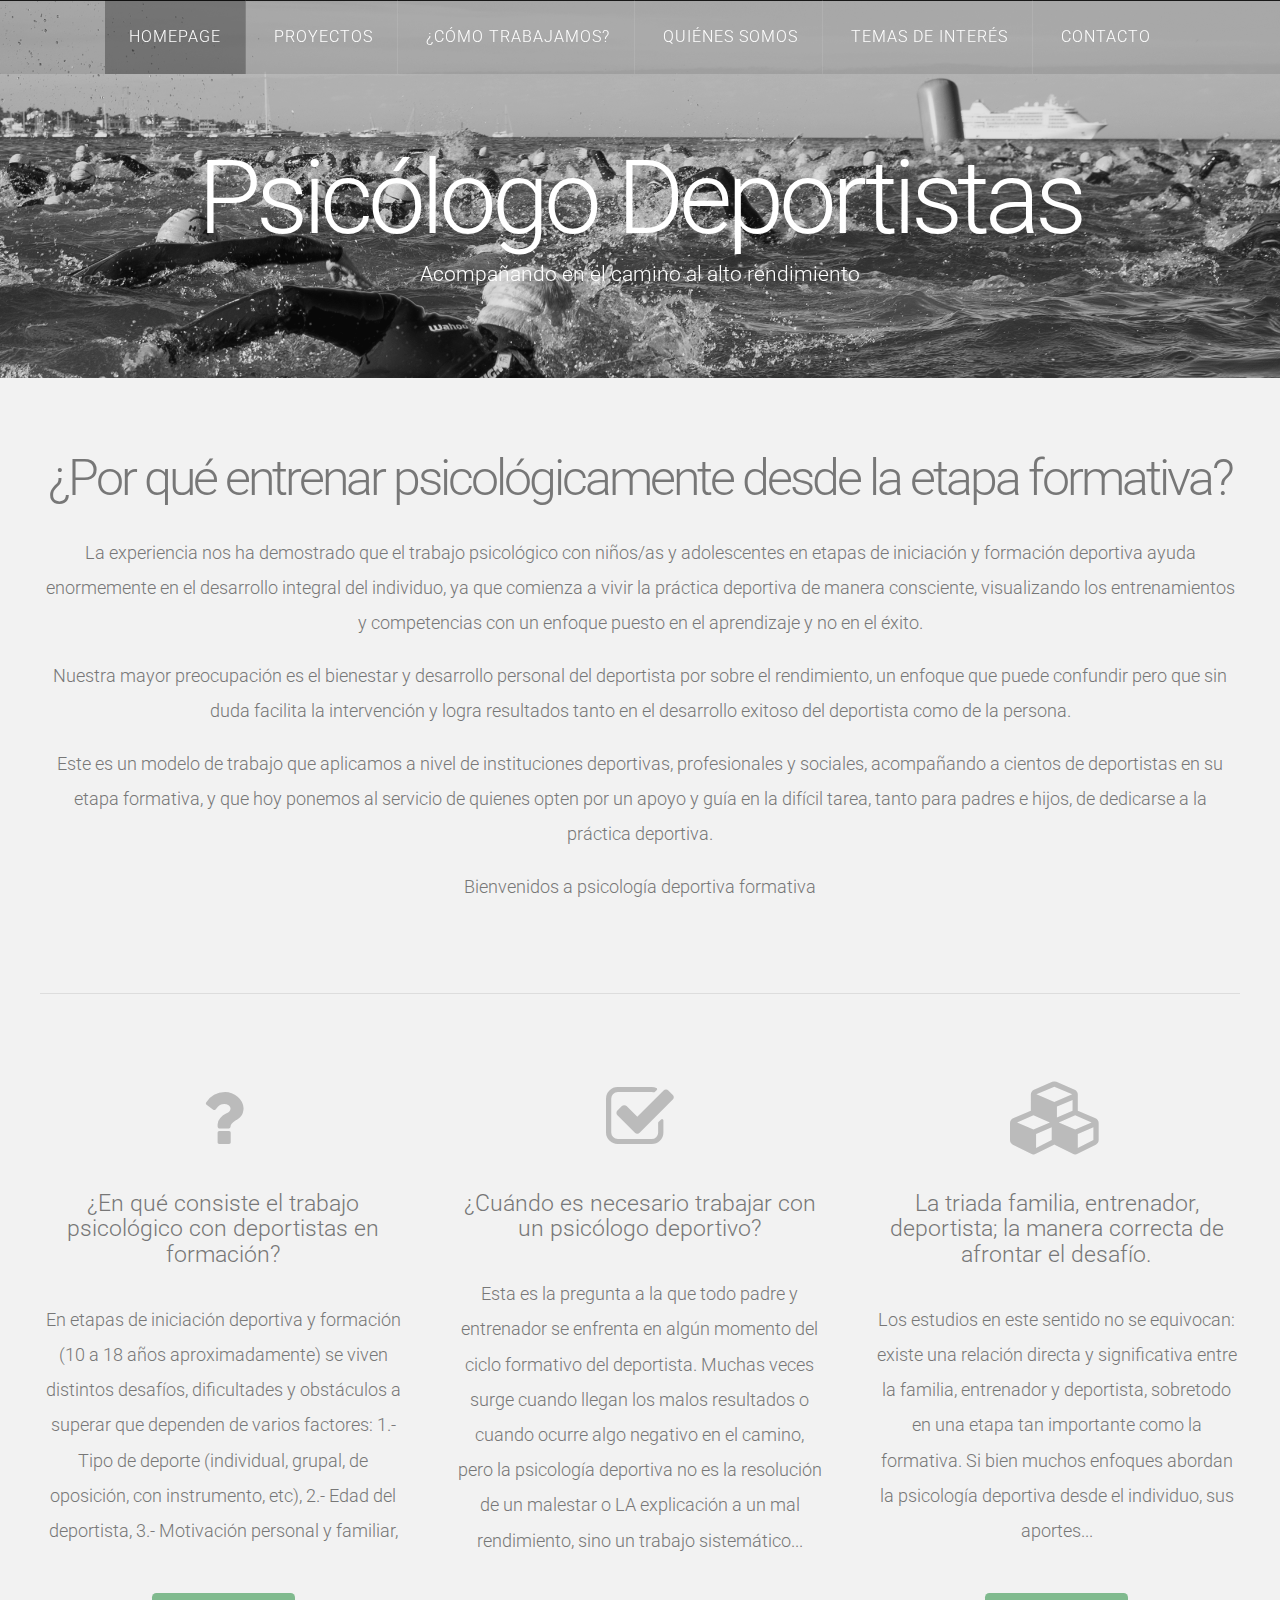
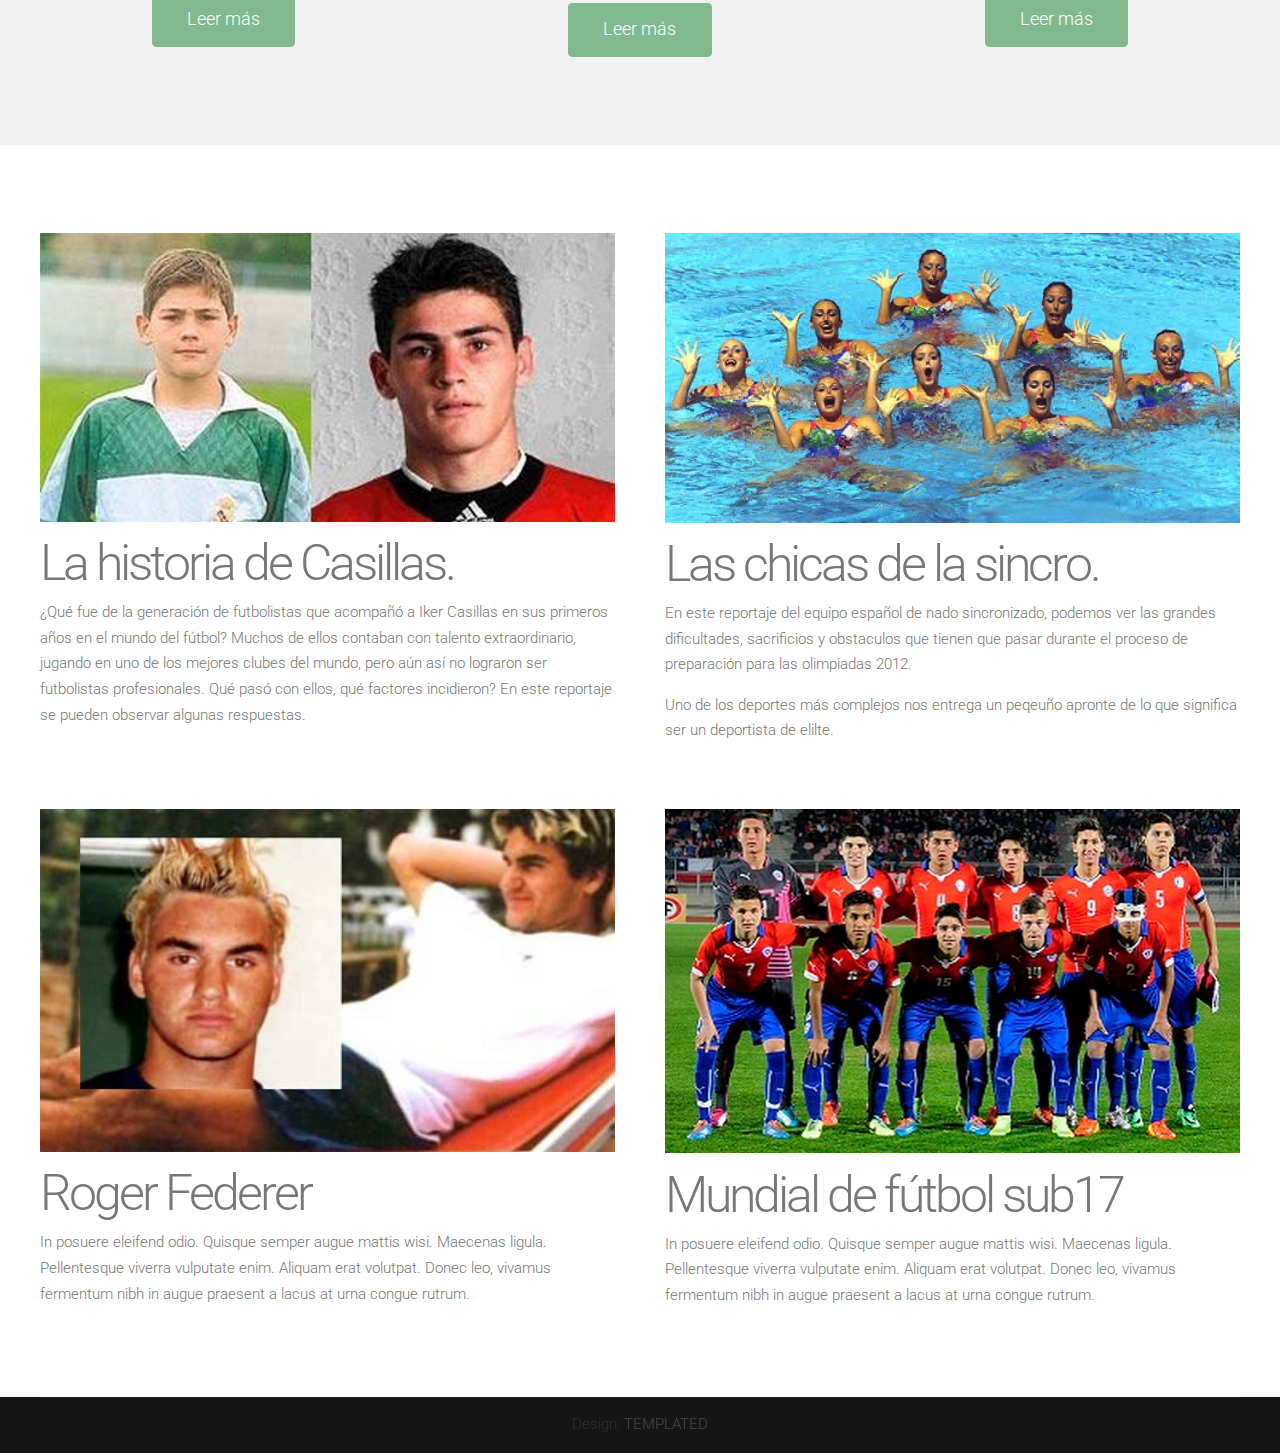
==== commit fe3e1b03: "justificado bien" ====
--- a/index.html
+++ b/index.html
@@ -55,10 +55,10 @@
 				<header>
 <h2>¿Por qué entrenar psicológicamente desde la etapa formativa?</h2>
 				</header>
-<.justify>La experiencia nos ha demostrado que el trabajo psicológico con niños/as y adolescentes en etapas de iniciación y formación deportiva ayuda enormemente en el desarrollo integral del individuo, ya que comienza a vivir la práctica deportiva de manera consciente, visualizando los entrenamientos y competencias con un enfoque puesto en el aprendizaje y no en el éxito.<.justify> 
-<p> Nuestra mayor preocupación es el bienestar y desarrollo personal del deportista por sobre el rendimiento, un enfoque que puede confundir pero que sin duda facilita la intervención y logra resultados tanto en el desarrollo exitoso del deportista como de la persona.</p>
-<p>Este es un modelo de trabajo que aplicamos a nivel de instituciones deportivas, profesionales y sociales, acompañando a cientos de deportistas en su etapa formativa, y que  hoy ponemos al servicio de quienes opten por un apoyo y guía en la difícil tarea, tanto para padres e hijos, de dedicarse a la práctica deportiva.<p>
-</p>Bienvenidos a la psicología deportiva formativa<p>
+<p class="justify">La experiencia nos ha demostrado que el trabajo psicológico con niños/as y adolescentes en etapas de iniciación y formación deportiva ayuda enormemente en el desarrollo integral del individuo, ya que comienza a vivir la práctica deportiva de manera consciente, visualizando los entrenamientos y competencias con un enfoque puesto en el aprendizaje y no en el éxito.</p>
+<p class="justify">Nuestra mayor preocupación es el bienestar y desarrollo personal del deportista por sobre el rendimiento, un enfoque que puede confundir pero que sin duda facilita la intervención y logra resultados tanto en el desarrollo exitoso del deportista como de la persona.</p>
+<p class="justify">Este es un modelo de trabajo que aplicamos a nivel de instituciones deportivas, profesionales y sociales, acompañando a cientos de deportistas en su etapa formativa, y que  hoy ponemos al servicio de quienes opten por un apoyo y guía en la difícil tarea, tanto para padres e hijos, de dedicarse a la práctica deportiva.<p>
+<p>Bienvenidos a psicología deportiva formativa<p>
 				<p><p>
 				<hr />
 				<div class="row">
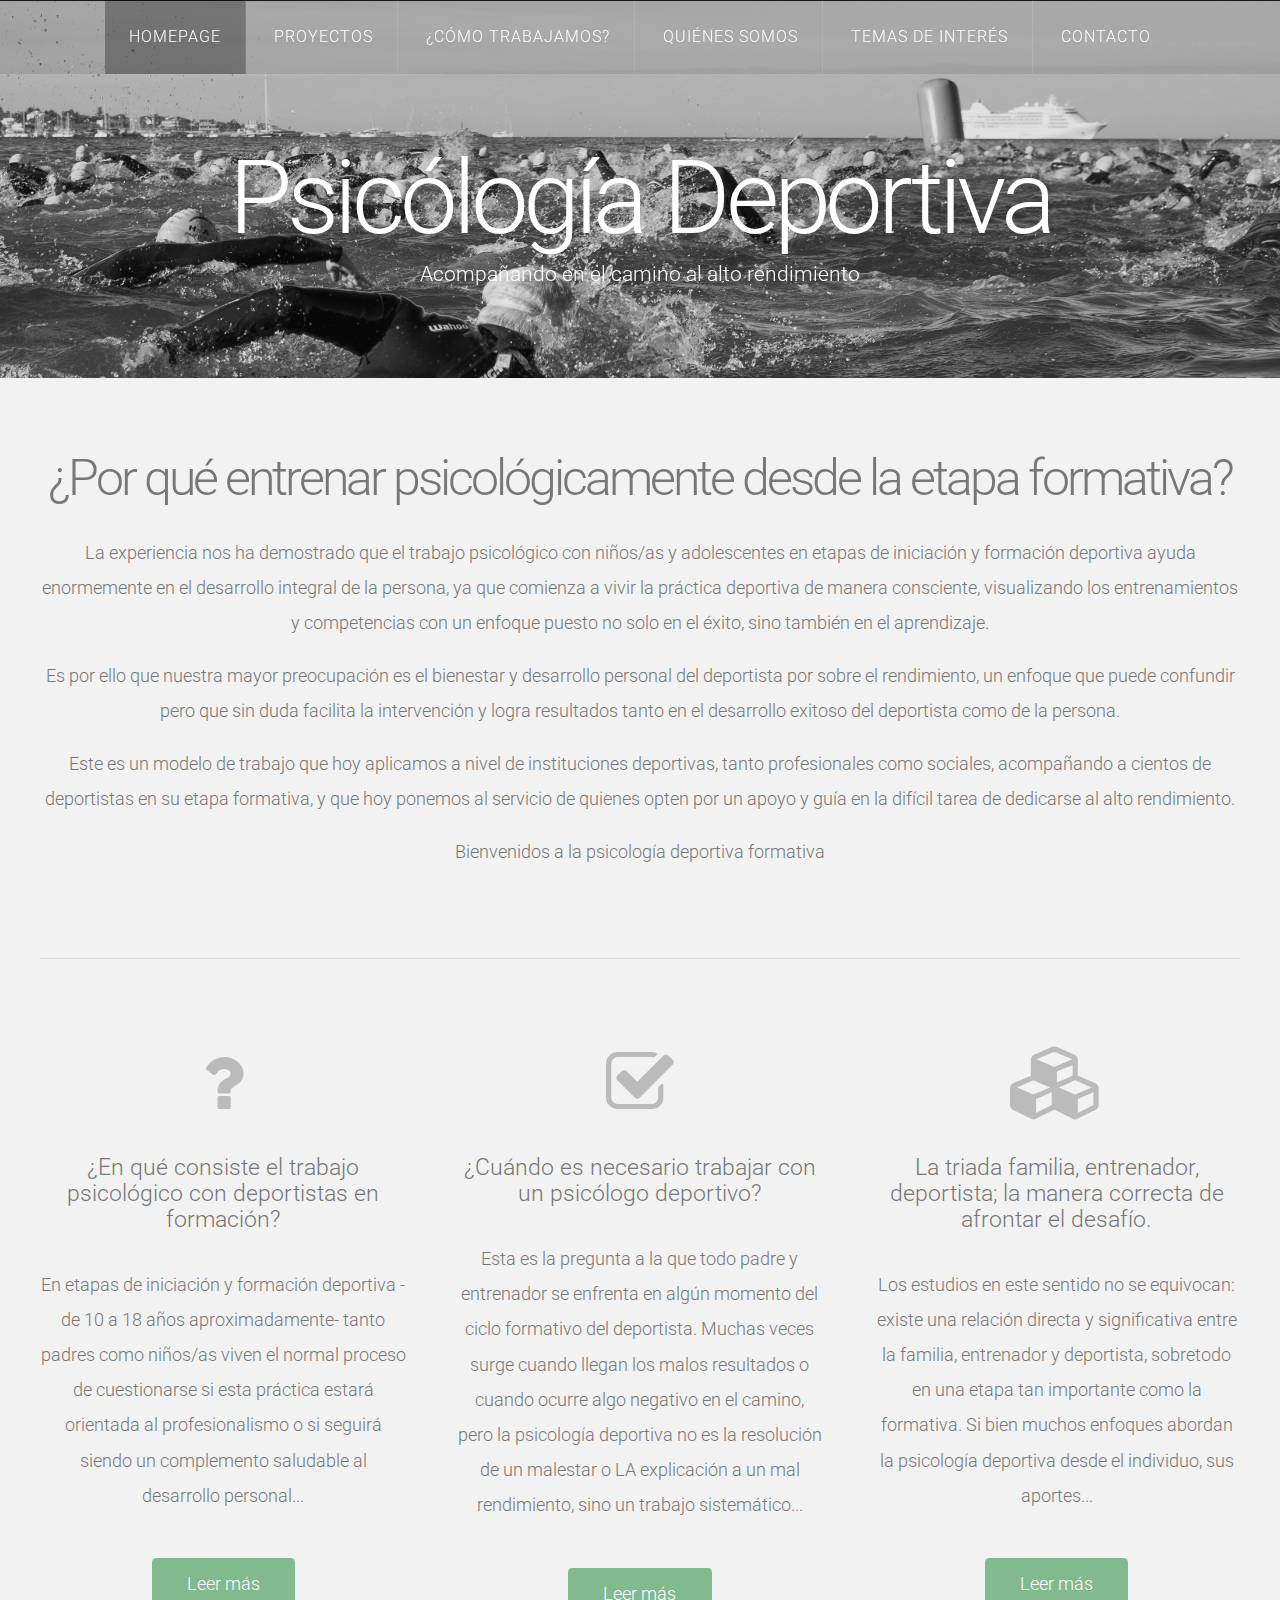
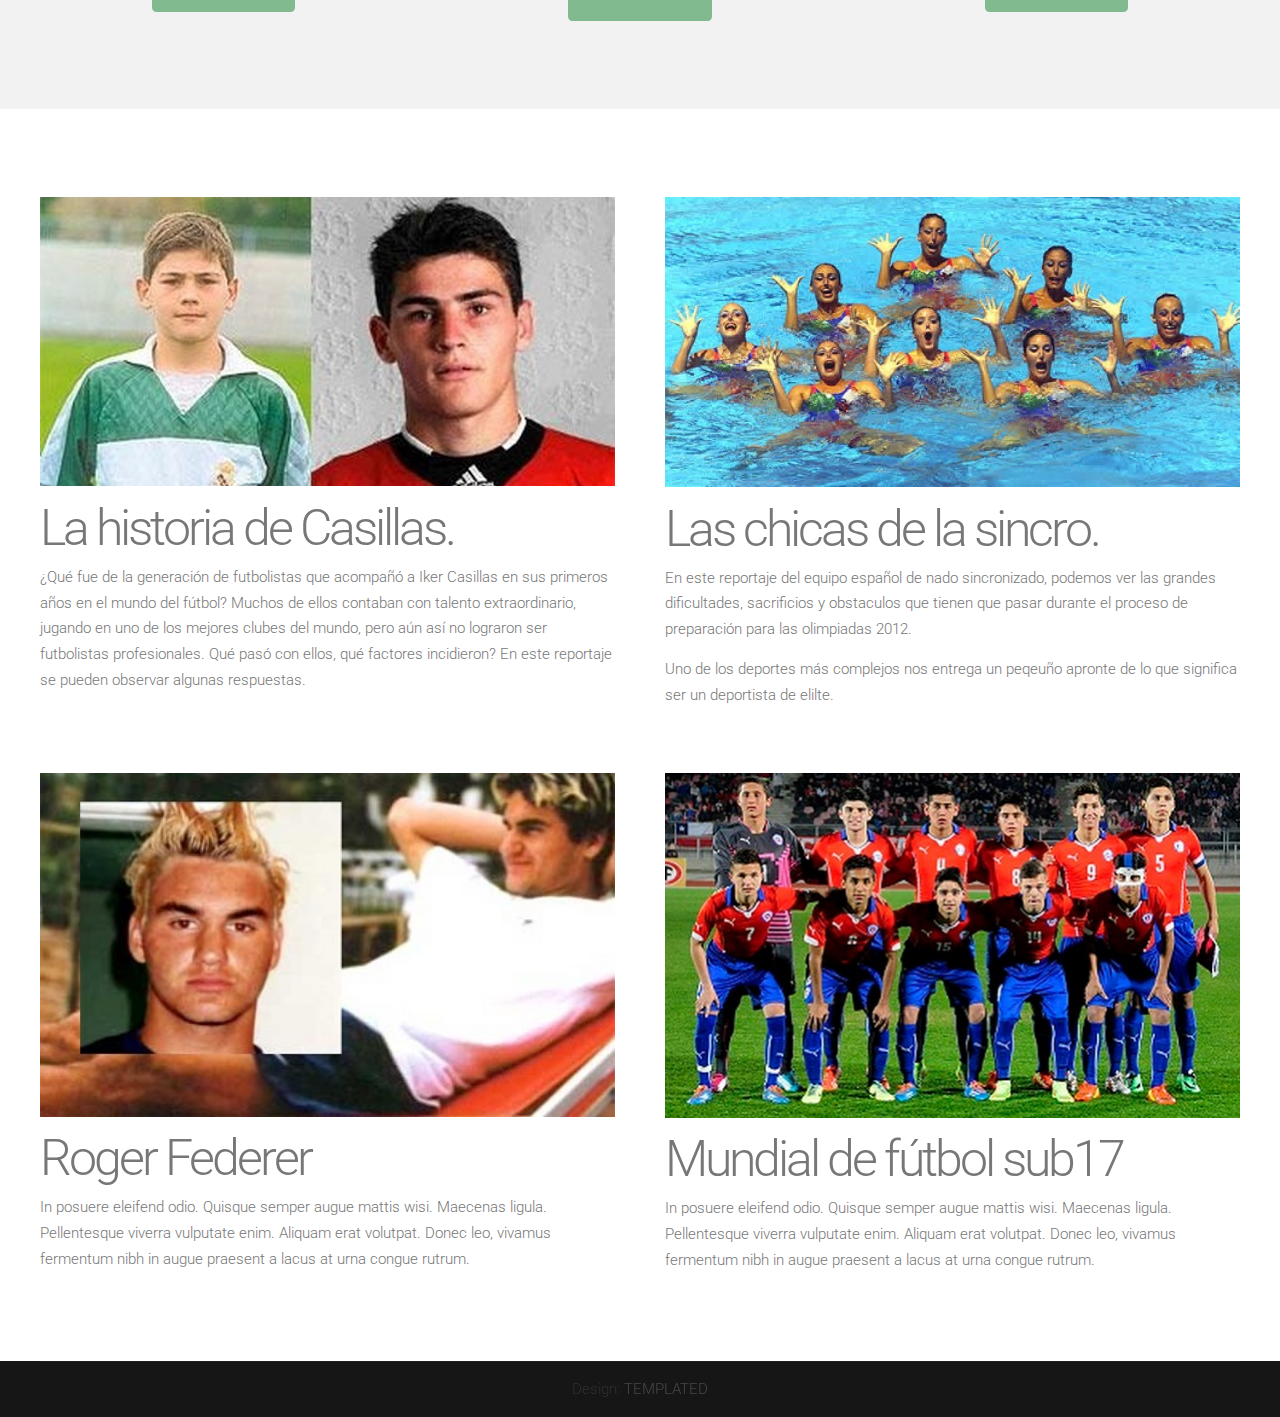
==== commit 07d070ff: "mini arreglos" ====
--- a/index.html
+++ b/index.html
@@ -6,7 +6,7 @@
 -->
 <html>
 	<head>
-		<title>Psicólogo Deportistas</title>
+		<title>Psicólogía Deportiva</title>
 		<meta http-equiv="content-type" content="text/html; charset=utf-8" />
 		<meta name="description" content="" />
 		<meta name="keywords" content="" />
@@ -42,7 +42,7 @@
 				
 				<!-- Logo -->
 				<div id="logo">
-					<h1><a href="#">Psicólogo  Deportistas</a></h1>
+					<h1><a href="#">Psicólogía  Deportiva</a></h1>
 				
 					<span class="tag">Acompañando en el camino al alto rendimiento</span>
 				</div>
@@ -55,17 +55,17 @@
 				<header>
 <h2>¿Por qué entrenar psicológicamente desde la etapa formativa?</h2>
 				</header>
-<p class="justify">La experiencia nos ha demostrado que el trabajo psicológico con niños/as y adolescentes en etapas de iniciación y formación deportiva ayuda enormemente en el desarrollo integral del individuo, ya que comienza a vivir la práctica deportiva de manera consciente, visualizando los entrenamientos y competencias con un enfoque puesto en el aprendizaje y no en el éxito.</p>
-<p class="justify">Nuestra mayor preocupación es el bienestar y desarrollo personal del deportista por sobre el rendimiento, un enfoque que puede confundir pero que sin duda facilita la intervención y logra resultados tanto en el desarrollo exitoso del deportista como de la persona.</p>
-<p class="justify">Este es un modelo de trabajo que aplicamos a nivel de instituciones deportivas, profesionales y sociales, acompañando a cientos de deportistas en su etapa formativa, y que  hoy ponemos al servicio de quienes opten por un apoyo y guía en la difícil tarea, tanto para padres e hijos, de dedicarse a la práctica deportiva.<p>
-<p>Bienvenidos a psicología deportiva formativa<p>
+<p class="justify">La experiencia nos ha demostrado que el trabajo psicológico con niños/as y adolescentes en etapas de iniciación y formación deportiva ayuda enormemente en el desarrollo integral de la persona, ya que comienza a vivir la práctica deportiva de manera consciente, visualizando los entrenamientos y competencias con un enfoque puesto no solo en el éxito, sino también en el aprendizaje.</p>
+<p class="justify">Es por ello que nuestra mayor preocupación es el bienestar y desarrollo personal del deportista por sobre el rendimiento, un enfoque que puede confundir pero que sin duda facilita la intervención y logra resultados tanto en el desarrollo exitoso del deportista como de la persona.</p>
+<p class="justify">Este es un modelo de trabajo que hoy aplicamos a nivel de instituciones deportivas, tanto profesionales como sociales, acompañando a cientos de deportistas en su etapa formativa, y que  hoy ponemos al servicio de quienes opten por un apoyo y guía en la difícil tarea de dedicarse al alto rendimiento.<p>
+<p>Bienvenidos a la psicología deportiva formativa<p>
 				<p><p>
 				<hr />
 				<div class="row">
 					<section class="4u">
 						<span class="pennant"><span class="fa fa-question"></span></span>
 						<h3>¿En qué consiste el trabajo psicológico con deportistas en formación?</h3>
-						<p>En etapas de iniciación deportiva y formación (10 a 18 años aproximadamente) se viven distintos desafíos, dificultades y obstáculos a superar que dependen de varios factores: 1.-Tipo de deporte  (individual, grupal, de oposición, con instrumento, etc), 2.- Edad del deportista, 3.- Motivación personal y familiar,  </p>
+						<p>En etapas de iniciación y formación deportiva - de 10 a 18 años aproximadamente- tanto padres como niños/as viven el normal proceso de cuestionarse si esta práctica estará orientada al profesionalismo o si seguirá siendo un complemento saludable al desarrollo personal...</p>
 						<a href="como_trabajamos.html" class="button button-style1">Leer más</a>
 					</section>
 					<section class="4u">
